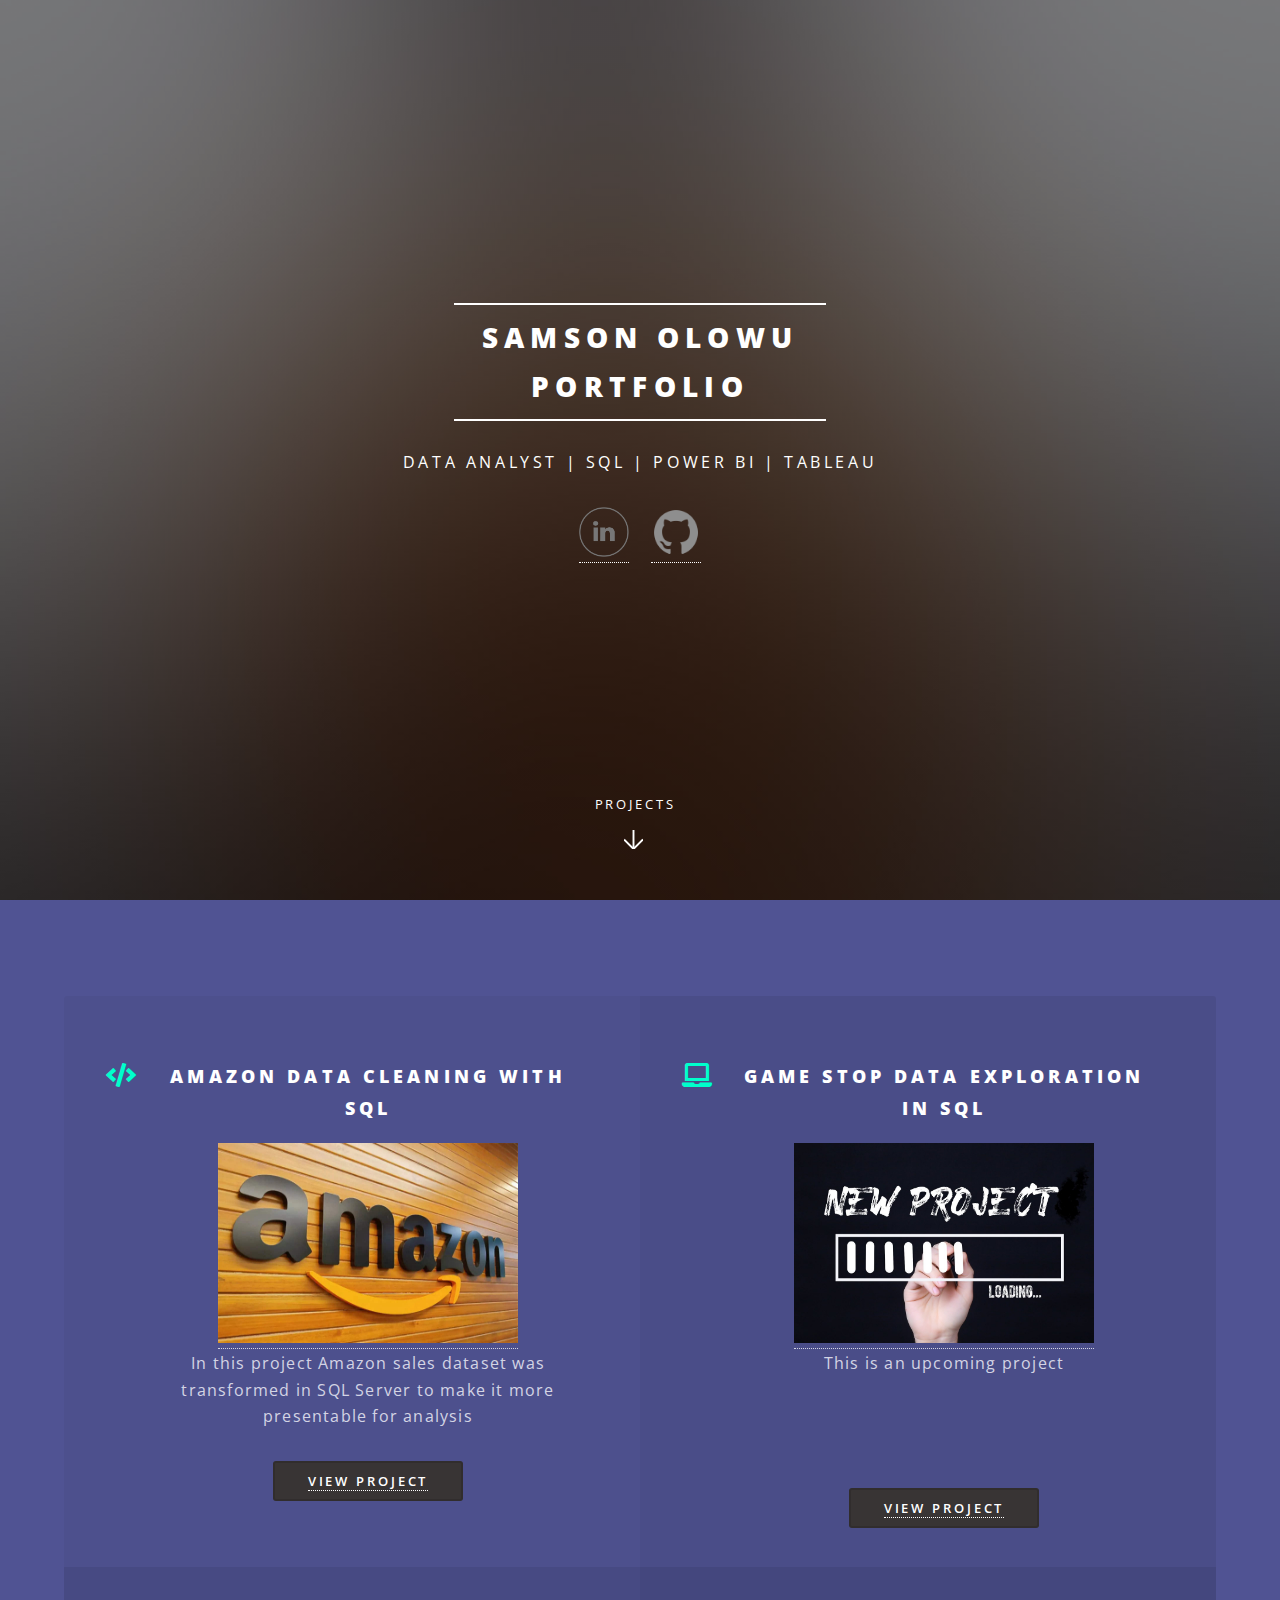
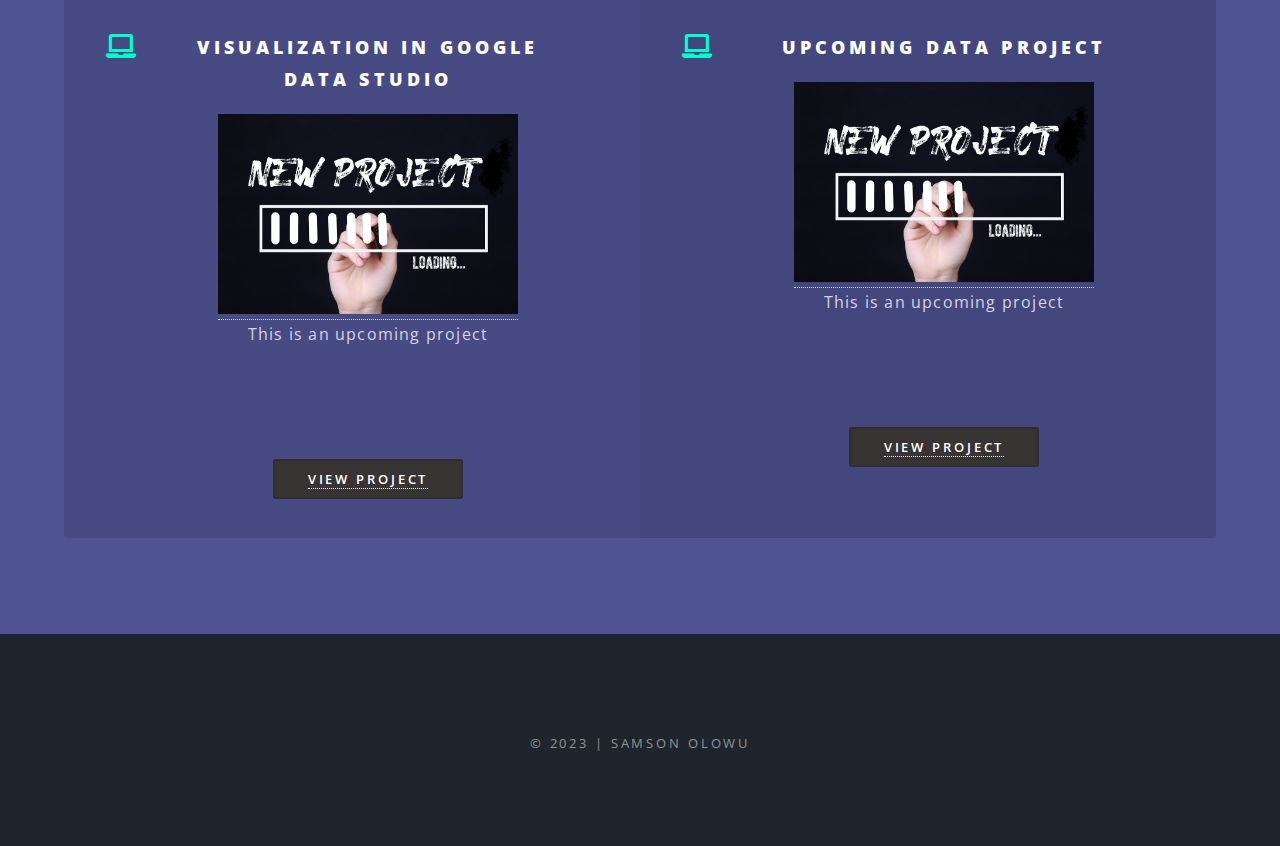
==== index.html @ d4974b5a "update" ====
<!DOCTYPE HTML>
<!--
	Spectral by HTML5 UP
	html5up.net | @ajlkn
	Free for personal and commercial use under the CCA 3.0 license (html5up.net/license)
-->
<html>
	<head>
		<title>My Portfolio</title>
		<meta charset="utf-8" />
		<meta name="viewport" content="width=device-width, initial-scale=1, user-scalable=no" />
		<link rel="stylesheet" href="assets/css/main.css" />
		<noscript><link rel="stylesheet" href="assets/css/noscript.css" /></noscript>
	</head>
	<body class="landing is-preload">

		<!-- Page Wrapper -->
			<div id="page-wrapper">

				<!-- Header -->
					<header id="header" class="alt">
						<h1><a href="index.html">My Portfolio</a></h1>
						<nav id="nav">
							<ul>
								<li class="special">
								
									
								</li>
							</ul>
						</nav>
					</header>

				<!-- Banner -->
					<section id="banner">
						<div class="inner">
							<h2>Samson olowu  <br> portfolio</h2>
							<p>Data analyst | SQL | Power bi | tableau </p>
						</div>
						<ul class="icons">
							<li>
							  <a href="https://www.linkedin.com/in/samsonolowu/" target="_blank">
								<img src="images\lll.jpg" alt="Image 1" width="50" height="50" />
							  </a>
							</li>
							<li>
							  <a href="https://samsonolowu.github.io/" target="_blank">
								<img src="images\gggg.png" alt="github" width="50" height="50" />
							  </a>
							</li>
						  </ul>
						  
						<a href="#one" class="more scrolly">projects</a>
					</section>

				

				<!-- Three -->
					<section id="one" class="wrapper style3 special">
						<div class="inner">
							
							<ul class="features">
								<li class="icon solid fa-code"><center>
									<h3>Amazon data cleaning with sql</h3>
									<a href="https://github.com/SamsonOlowu/Amazon2022_SQL/blob/main/AmazonSQL.sql" target="_blank">
										<img src="images\aws.jpg" alt="Amazon Image" width="300" height="200"/>
									  </a>
									  
									<p>In this project Amazon sales dataset was transformed in SQL Server to make it more presentable for analysis</p>
									<div class="button" >
										<a href="https://github.com/SamsonOlowu/Amazon2022_SQL/blob/main/AmazonSQL.sql" target="_blank">View Project</a>
									  </div></center>
								</li> 
								<li class="icon solid fa-laptop"><center>
									<h3>Game Stop data exploration in sql <br></h3>
									<a href="https://samsonolowu.github.io/" target="_blank">
										<img src="images\new-project.jpg" alt="Amazon Image" width="300" height="200"/>
									  </a>
									  
									<p>This is an upcoming project<br>&nbsp;<br>&nbsp;<br>&nbsp;</p>
									<div class="button" >
										<a href="https://samsonolowu.github.io/" target="_blank">View Project</a>
									  </div></center>
								</li> 	
								<li class="icon solid fa-laptop"><center>
									<h3>visualization in google data studio <br></h3>
									<a href="https://samsonolowu.github.io/" target="_blank">
										<img src="images\new-project.jpg" alt="Amazon Image" width="300" height="200"/>
									  </a>
									  
									<p>This is an upcoming project<br>&nbsp;<br>&nbsp;<br>&nbsp;</p>
									<div class="button" >
										<a href="https://samsonolowu.github.io/" target="_blank">View Project</a>
									  </div></center>
								</li> 	
								<li class="icon solid fa-laptop"><center>
									<h3>Upcoming data Project <br></h3>
									<a href="https://samsonolowu.github.io/" target="_blank">
										<img src="images\new-project.jpg" alt="Amazon Image" width="300" height="200"/>
									  </a>
									  
									<p>This is an upcoming project<br>&nbsp;<br>&nbsp;<br>&nbsp;</p>
									<div class="button" >
										<a href="https://samsonolowu.github.io/" target="_blank">View Project</a>
									  </div></center>
								</li> 	
								
							</ul>
						</div>
					</section>



				<!-- Footer -->
					<footer id="footer">
						
						<ul class="copyright">
							<li>&copy; 2023 | Samson Olowu</li>
						</ul>
					</footer>

			</div>

		<!-- Scripts -->
			<script src="assets/js/jquery.min.js"></script>
			<script src="assets/js/jquery.scrollex.min.js"></script>
			<script src="assets/js/jquery.scrolly.min.js"></script>
			<script src="assets/js/browser.min.js"></script>
			<script src="assets/js/breakpoints.min.js"></script>
			<script src="assets/js/util.js"></script>
			<script src="assets/js/main.js"></script>

	</body>
</html>
---- assets/css/main.css ----
@import url(fontawesome-all.min.css);
@import url("https://fonts.googleapis.com/css?family=Open+Sans:400,400italic,600,600italic,800,800italic");

/*
	Spectral by HTML5 UP
	html5up.net | @ajlkn
	Free for personal and commercial use under the CCA 3.0 license (html5up.net/license)
*/

html, body, div, span, applet, object,
iframe, h1, h2, h3, h4, h5, h6, p, blockquote,
pre, a, abbr, acronym, address, big, cite,
code, del, dfn, em, img, ins, kbd, q, s, samp,
small, strike, strong, sub, sup, tt, var, b,
u, i, center, dl, dt, dd, ol, ul, li, fieldset,
form, label, legend, table, caption, tbody,
tfoot, thead, tr, th, td, article, aside,
canvas, details, embed, figure, figcaption,
footer, header, hgroup, menu, nav, output, ruby,
section, summary, time, mark, audio, video {
	margin: 0;
	padding: 0;
	border: 0;
	font-size: 100%;
	font: inherit;
	vertical-align: baseline;}

article, aside, details, figcaption, figure,
footer, header, hgroup, menu, nav, section {
	display: block;}

body {
	line-height: 1;
}

ol, ul {
	list-style: none;
}

blockquote, q {
	quotes: none;
}

	blockquote:before, blockquote:after, q:before, q:after {
		content: '';
		content: none;
	}

table {
	border-collapse: collapse;
	border-spacing: 0;
}

body {
	-webkit-text-size-adjust: none;
}

mark {
	background-color: transparent;
	color: inherit;
}

input::-moz-focus-inner {
	border: 0;
	padding: 0;
}

input, select, textarea {
	-moz-appearance: none;
	-webkit-appearance: none;
	-ms-appearance: none;
	appearance: none;
}
.black-button {
	display: inline-block;
	font: inherit;
	padding: 10px 20px;
	background-color: rgb(56, 52, 52);
	color: white;
	;
  }
  
  .black-button:hover {
	background-color: white;
	color: black;
	font: inherit;
	;
  }
  a img {
	transition: transform 0.3s;
  }
  
  a:hover img {
	transform: scale(1.1);
  }
  
  
/* Basic */

	@-ms-viewport {
		width: device-width;
	}

	html {
		box-sizing: border-box;
	}

	*, *:before, *:after {
		box-sizing: inherit;
	}

	body {
		background: #2e3842;
	}

		body.is-preload *, body.is-preload *:before, body.is-preload *:after {
			-moz-animation: none !important;
			-webkit-animation: none !important;
			-ms-animation: none !important;
			animation: none !important;
			-moz-transition: none !important;
			-webkit-transition: none !important;
			-ms-transition: none !important;
			transition: none !important;
		}

	body, input, select, textarea {
		color: #fff;
		font-family: "Open Sans", Helvetica, sans-serif;
		font-size: 15pt;
		font-weight: 400;
		letter-spacing: 0.075em;
		line-height: 1.65em;
	}

		@media screen and (max-width: 1680px) {

			body, input, select, textarea {
				font-size: 13pt;
			}

		}

		@media screen and (max-width: 1280px) {

			body, input, select, textarea {
				font-size: 12pt;
			}

		}

		@media screen and (max-width: 736px) {

			body, input, select, textarea {
				font-size: 11pt;
				letter-spacing: 0.0375em;
			}

		}

	a {
		-moz-transition: color 0.2s ease, border-bottom-color 0.2s ease;
		-webkit-transition: color 0.2s ease, border-bottom-color 0.2s ease;
		-ms-transition: color 0.2s ease, border-bottom-color 0.2s ease;
		transition: color 0.2s ease, border-bottom-color 0.2s ease;
		border-bottom: dotted 1px;
		color: inherit;
		text-decoration: none;
	}

		a:hover {
			border-bottom-color: transparent;
		}

	strong, b {
		color: #fff;
		font-weight: 600;
	}

	em, i {
		font-style: italic;
	}

	p {
		margin: 0 0 2em 0;
	}

	h1, h2, h3, h4, h5, h6 {
		color: #fff;
		font-weight: 800;
		letter-spacing: 0.225em;
		line-height: 1em;
		margin: 0 0 1em 0;
		text-transform: uppercase;
	}

		h1 a, h2 a, h3 a, h4 a, h5 a, h6 a {
			color: inherit;
			text-decoration: none;
		}

	h2 {
		font-size: 1.35em;
		line-height: 1.75em;
	}

		@media screen and (max-width: 736px) {

			h2 {
				font-size: 1.1em;
				line-height: 1.65em;
			}

		}

	h3 {
		font-size: 1.15em;
		line-height: 1.75em;
	}

		@media screen and (max-width: 736px) {

			h3 {
				font-size: 1em;
				line-height: 1.65em;
			}

		}

	h4 {
		font-size: 1em;
		line-height: 1.5em;
	}

	h5 {
		font-size: 0.8em;
		line-height: 1.5em;
	}

	h6 {
		font-size: 0.7em;
		line-height: 1.5em;
	}

	sub {
		font-size: 0.8em;
		position: relative;
		top: 0.5em;
	}

	sup {
		font-size: 0.8em;
		position: relative;
		top: -0.5em;
	}

	hr {
		border: 0;
		border-bottom: solid 2px #fff;
		margin: 3em 0;
	}

		hr.major {
			margin: 4.5em 0;
		}

	blockquote {
		border-left: solid 4px #fff;
		font-style: italic;
		margin: 0 0 2em 0;
		padding: 0.5em 0 0.5em 2em;
	}

	code {
		background: rgba(144, 144, 144, 0.25);
		border-radius: 3px;
		font-family: "Courier New", monospace;
		font-size: 0.9em;
		letter-spacing: 0;
		margin: 0 0.25em;
		padding: 0.25em 0.65em;
	}

	pre {
		-webkit-overflow-scrolling: touch;
		font-family: "Courier New", monospace;
		font-size: 0.9em;
		margin: 0 0 2em 0;
	}

		pre code {
			display: block;
			line-height: 1.75em;
			padding: 1em 1.5em;
			overflow-x: auto;
		}

	.align-left {
		text-align: left;
	}

	.align-center {
		text-align: center;
	}

	.align-right {
		text-align: right;
	}

/* Row */

	.row {
		display: flex;
		flex-wrap: wrap;
		box-sizing: border-box;
		align-items: stretch;
	}

		.row > * {
			box-sizing: border-box;
		}

		.row.gtr-uniform > * > :last-child {
			margin-bottom: 0;
		}

		.row.aln-left {
			justify-content: flex-start;
		}

		.row.aln-center {
			justify-content: center;
		}

		.row.aln-right {
			justify-content: flex-end;
		}

		.row.aln-top {
			align-items: flex-start;
		}

		.row.aln-middle {
			align-items: center;
		}

		.row.aln-bottom {
			align-items: flex-end;
		}

		.row > .imp {
			order: -1;
		}

		.row > .col-1 {
			width: 8.33333%;
		}

		.row > .off-1 {
			margin-left: 8.33333%;
		}

		.row > .col-2 {
			width: 16.66667%;
		}

		.row > .off-2 {
			margin-left: 16.66667%;
		}

		.row > .col-3 {
			width: 25%;
		}

		.row > .off-3 {
			margin-left: 25%;
		}

		.row > .col-4 {
			width: 33.33333%;
		}

		.row > .off-4 {
			margin-left: 33.33333%;
		}

		.row > .col-5 {
			width: 41.66667%;
		}

		.row > .off-5 {
			margin-left: 41.66667%;
		}

		.row > .col-6 {
			width: 50%;
		}

		.row > .off-6 {
			margin-left: 50%;
		}

		.row > .col-7 {
			width: 58.33333%;
		}

		.row > .off-7 {
			margin-left: 58.33333%;
		}

		.row > .col-8 {
			width: 66.66667%;
		}

		.row > .off-8 {
			margin-left: 66.66667%;
		}

		.row > .col-9 {
			width: 75%;
		}

		.row > .off-9 {
			margin-left: 75%;
		}

		.row > .col-10 {
			width: 83.33333%;
		}

		.row > .off-10 {
			margin-left: 83.33333%;
		}

		.row > .col-11 {
			width: 91.66667%;
		}

		.row > .off-11 {
			margin-left: 91.66667%;
		}

		.row > .col-12 {
			width: 100%;
		}

		.row > .off-12 {
			margin-left: 100%;
		}

		.row.gtr-0 {
			margin-top: 0;
			margin-left: 0em;
		}

			.row.gtr-0 > * {
				padding: 0 0 0 0em;
			}

			.row.gtr-0.gtr-uniform {
				margin-top: 0em;
			}

				.row.gtr-0.gtr-uniform > * {
					padding-top: 0em;
				}

		.row.gtr-25 {
			margin-top: 0;
			margin-left: -0.375em;
		}

			.row.gtr-25 > * {
				padding: 0 0 0 0.375em;
			}

			.row.gtr-25.gtr-uniform {
				margin-top: -0.375em;
			}

				.row.gtr-25.gtr-uniform > * {
					padding-top: 0.375em;
				}

		.row.gtr-50 {
			margin-top: 0;
			margin-left: -0.75em;
		}

			.row.gtr-50 > * {
				padding: 0 0 0 0.75em;
			}

			.row.gtr-50.gtr-uniform {
				margin-top: -0.75em;
			}

				.row.gtr-50.gtr-uniform > * {
					padding-top: 0.75em;
				}

		.row {
			margin-top: 0;
			margin-left: -1.5em;
		}

			.row > * {
				padding: 0 0 0 1.5em;
			}

			.row.gtr-uniform {
				margin-top: -1.5em;
			}

				.row.gtr-uniform > * {
					padding-top: 1.5em;
				}

		.row.gtr-150 {
			margin-top: 0;
			margin-left: -2.25em;
		}

			.row.gtr-150 > * {
				padding: 0 0 0 2.25em;
			}

			.row.gtr-150.gtr-uniform {
				margin-top: -2.25em;
			}

				.row.gtr-150.gtr-uniform > * {
					padding-top: 2.25em;
				}

		.row.gtr-200 {
			margin-top: 0;
			margin-left: -3em;
		}

			.row.gtr-200 > * {
				padding: 0 0 0 3em;
			}

			.row.gtr-200.gtr-uniform {
				margin-top: -3em;
			}

				.row.gtr-200.gtr-uniform > * {
					padding-top: 3em;
				}

		@media screen and (max-width: 1680px) {

			.row {
				display: flex;
				flex-wrap: wrap;
				box-sizing: border-box;
				align-items: stretch;
			}

				.row > * {
					box-sizing: border-box;
				}

				.row.gtr-uniform > * > :last-child {
					margin-bottom: 0;
				}

				.row.aln-left {
					justify-content: flex-start;
				}

				.row.aln-center {
					justify-content: center;
				}

				.row.aln-right {
					justify-content: flex-end;
				}

				.row.aln-top {
					align-items: flex-start;
				}

				.row.aln-middle {
					align-items: center;
				}

				.row.aln-bottom {
					align-items: flex-end;
				}

				.row > .imp-xlarge {
					order: -1;
				}

				.row > .col-1-xlarge {
					width: 8.33333%;
				}

				.row > .off-1-xlarge {
					margin-left: 8.33333%;
				}

				.row > .col-2-xlarge {
					width: 16.66667%;
				}

				.row > .off-2-xlarge {
					margin-left: 16.66667%;
				}

				.row > .col-3-xlarge {
					width: 25%;
				}

				.row > .off-3-xlarge {
					margin-left: 25%;
				}

				.row > .col-4-xlarge {
					width: 33.33333%;
				}

				.row > .off-4-xlarge {
					margin-left: 33.33333%;
				}

				.row > .col-5-xlarge {
					width: 41.66667%;
				}

				.row > .off-5-xlarge {
					margin-left: 41.66667%;
				}

				.row > .col-6-xlarge {
					width: 50%;
				}

				.row > .off-6-xlarge {
					margin-left: 50%;
				}

				.row > .col-7-xlarge {
					width: 58.33333%;
				}

				.row > .off-7-xlarge {
					margin-left: 58.33333%;
				}

				.row > .col-8-xlarge {
					width: 66.66667%;
				}

				.row > .off-8-xlarge {
					margin-left: 66.66667%;
				}

				.row > .col-9-xlarge {
					width: 75%;
				}

				.row > .off-9-xlarge {
					margin-left: 75%;
				}

				.row > .col-10-xlarge {
					width: 83.33333%;
				}

				.row > .off-10-xlarge {
					margin-left: 83.33333%;
				}

				.row > .col-11-xlarge {
					width: 91.66667%;
				}

				.row > .off-11-xlarge {
					margin-left: 91.66667%;
				}

				.row > .col-12-xlarge {
					width: 100%;
				}

				.row > .off-12-xlarge {
					margin-left: 100%;
				}

				.row.gtr-0 {
					margin-top: 0;
					margin-left: 0em;
				}

					.row.gtr-0 > * {
						padding: 0 0 0 0em;
					}

					.row.gtr-0.gtr-uniform {
						margin-top: 0em;
					}

						.row.gtr-0.gtr-uniform > * {
							padding-top: 0em;
						}

				.row.gtr-25 {
					margin-top: 0;
					margin-left: -0.375em;
				}

					.row.gtr-25 > * {
						padding: 0 0 0 0.375em;
					}

					.row.gtr-25.gtr-uniform {
						margin-top: -0.375em;
					}

						.row.gtr-25.gtr-uniform > * {
							padding-top: 0.375em;
						}

				.row.gtr-50 {
					margin-top: 0;
					margin-left: -0.75em;
				}

					.row.gtr-50 > * {
						padding: 0 0 0 0.75em;
					}

					.row.gtr-50.gtr-uniform {
						margin-top: -0.75em;
					}

						.row.gtr-50.gtr-uniform > * {
							padding-top: 0.75em;
						}

				.row {
					margin-top: 0;
					margin-left: -1.5em;
				}

					.row > * {
						padding: 0 0 0 1.5em;
					}

					.row.gtr-uniform {
						margin-top: -1.5em;
					}

						.row.gtr-uniform > * {
							padding-top: 1.5em;
						}

				.row.gtr-150 {
					margin-top: 0;
					margin-left: -2.25em;
				}

					.row.gtr-150 > * {
						padding: 0 0 0 2.25em;
					}

					.row.gtr-150.gtr-uniform {
						margin-top: -2.25em;
					}

						.row.gtr-150.gtr-uniform > * {
							padding-top: 2.25em;
						}

				.row.gtr-200 {
					margin-top: 0;
					margin-left: -3em;
				}

					.row.gtr-200 > * {
						padding: 0 0 0 3em;
					}

					.row.gtr-200.gtr-uniform {
						margin-top: -3em;
					}

						.row.gtr-200.gtr-uniform > * {
							padding-top: 3em;
						}

		}

		@media screen and (max-width: 1280px) {

			.row {
				display: flex;
				flex-wrap: wrap;
				box-sizing: border-box;
				align-items: stretch;
			}

				.row > * {
					box-sizing: border-box;
				}

				.row.gtr-uniform > * > :last-child {
					margin-bottom: 0;
				}

				.row.aln-left {
					justify-content: flex-start;
				}

				.row.aln-center {
					justify-content: center;
				}

				.row.aln-right {
					justify-content: flex-end;
				}

				.row.aln-top {
					align-items: flex-start;
				}

				.row.aln-middle {
					align-items: center;
				}

				.row.aln-bottom {
					align-items: flex-end;
				}

				.row > .imp-large {
					order: -1;
				}

				.row > .col-1-large {
					width: 8.33333%;
				}

				.row > .off-1-large {
					margin-left: 8.33333%;
				}

				.row > .col-2-large {
					width: 16.66667%;
				}

				.row > .off-2-large {
					margin-left: 16.66667%;
				}

				.row > .col-3-large {
					width: 25%;
				}

				.row > .off-3-large {
					margin-left: 25%;
				}

				.row > .col-4-large {
					width: 33.33333%;
				}

				.row > .off-4-large {
					margin-left: 33.33333%;
				}

				.row > .col-5-large {
					width: 41.66667%;
				}

				.row > .off-5-large {
					margin-left: 41.66667%;
				}

				.row > .col-6-large {
					width: 50%;
				}

				.row > .off-6-large {
					margin-left: 50%;
				}

				.row > .col-7-large {
					width: 58.33333%;
				}

				.row > .off-7-large {
					margin-left: 58.33333%;
				}

				.row > .col-8-large {
					width: 66.66667%;
				}

				.row > .off-8-large {
					margin-left: 66.66667%;
				}

				.row > .col-9-large {
					width: 75%;
				}

				.row > .off-9-large {
					margin-left: 75%;
				}

				.row > .col-10-large {
					width: 83.33333%;
				}

				.row > .off-10-large {
					margin-left: 83.33333%;
				}

				.row > .col-11-large {
					width: 91.66667%;
				}

				.row > .off-11-large {
					margin-left: 91.66667%;
				}

				.row > .col-12-large {
					width: 100%;
				}

				.row > .off-12-large {
					margin-left: 100%;
				}

				.row.gtr-0 {
					margin-top: 0;
					margin-left: 0em;
				}

					.row.gtr-0 > * {
						padding: 0 0 0 0em;
					}

					.row.gtr-0.gtr-uniform {
						margin-top: 0em;
					}

						.row.gtr-0.gtr-uniform > * {
							padding-top: 0em;
						}

				.row.gtr-25 {
					margin-top: 0;
					margin-left: -0.375em;
				}

					.row.gtr-25 > * {
						padding: 0 0 0 0.375em;
					}

					.row.gtr-25.gtr-uniform {
						margin-top: -0.375em;
					}

						.row.gtr-25.gtr-uniform > * {
							padding-top: 0.375em;
						}

				.row.gtr-50 {
					margin-top: 0;
					margin-left: -0.75em;
				}

					.row.gtr-50 > * {
						padding: 0 0 0 0.75em;
					}

					.row.gtr-50.gtr-uniform {
						margin-top: -0.75em;
					}

						.row.gtr-50.gtr-uniform > * {
							padding-top: 0.75em;
						}

				.row {
					margin-top: 0;
					margin-left: -1.5em;
				}

					.row > * {
						padding: 0 0 0 1.5em;
					}

					.row.gtr-uniform {
						margin-top: -1.5em;
					}

						.row.gtr-uniform > * {
							padding-top: 1.5em;
						}

				.row.gtr-150 {
					margin-top: 0;
					margin-left: -2.25em;
				}

					.row.gtr-150 > * {
						padding: 0 0 0 2.25em;
					}

					.row.gtr-150.gtr-uniform {
						margin-top: -2.25em;
					}

						.row.gtr-150.gtr-uniform > * {
							padding-top: 2.25em;
						}

				.row.gtr-200 {
					margin-top: 0;
					margin-left: -3em;
				}

					.row.gtr-200 > * {
						padding: 0 0 0 3em;
					}

					.row.gtr-200.gtr-uniform {
						margin-top: -3em;
					}

						.row.gtr-200.gtr-uniform > * {
							padding-top: 3em;
						}

		}

		@media screen and (max-width: 980px) {

			.row {
				display: flex;
				flex-wrap: wrap;
				box-sizing: border-box;
				align-items: stretch;
			}

				.row > * {
					box-sizing: border-box;
				}

				.row.gtr-uniform > * > :last-child {
					margin-bottom: 0;
				}

				.row.aln-left {
					justify-content: flex-start;
				}

				.row.aln-center {
					justify-content: center;
				}

				.row.aln-right {
					justify-content: flex-end;
				}

				.row.aln-top {
					align-items: flex-start;
				}

				.row.aln-middle {
					align-items: center;
				}

				.row.aln-bottom {
					align-items: flex-end;
				}

				.row > .imp-medium {
					order: -1;
				}

				.row > .col-1-medium {
					width: 8.33333%;
				}

				.row > .off-1-medium {
					margin-left: 8.33333%;
				}

				.row > .col-2-medium {
					width: 16.66667%;
				}

				.row > .off-2-medium {
					margin-left: 16.66667%;
				}

				.row > .col-3-medium {
					width: 25%;
				}

				.row > .off-3-medium {
					margin-left: 25%;
				}

				.row > .col-4-medium {
					width: 33.33333%;
				}

				.row > .off-4-medium {
					margin-left: 33.33333%;
				}

				.row > .col-5-medium {
					width: 41.66667%;
				}

				.row > .off-5-medium {
					margin-left: 41.66667%;
				}

				.row > .col-6-medium {
					width: 50%;
				}

				.row > .off-6-medium {
					margin-left: 50%;
				}

				.row > .col-7-medium {
					width: 58.33333%;
				}

				.row > .off-7-medium {
					margin-left: 58.33333%;
				}

				.row > .col-8-medium {
					width: 66.66667%;
				}

				.row > .off-8-medium {
					margin-left: 66.66667%;
				}

				.row > .col-9-medium {
					width: 75%;
				}

				.row > .off-9-medium {
					margin-left: 75%;
				}

				.row > .col-10-medium {
					width: 83.33333%;
				}

				.row > .off-10-medium {
					margin-left: 83.33333%;
				}

				.row > .col-11-medium {
					width: 91.66667%;
				}

				.row > .off-11-medium {
					margin-left: 91.66667%;
				}

				.row > .col-12-medium {
					width: 100%;
				}

				.row > .off-12-medium {
					margin-left: 100%;
				}

				.row.gtr-0 {
					margin-top: 0;
					margin-left: 0em;
				}

					.row.gtr-0 > * {
						padding: 0 0 0 0em;
					}

					.row.gtr-0.gtr-uniform {
						margin-top: 0em;
					}

						.row.gtr-0.gtr-uniform > * {
							padding-top: 0em;
						}

				.row.gtr-25 {
					margin-top: 0;
					margin-left: -0.375em;
				}

					.row.gtr-25 > * {
						padding: 0 0 0 0.375em;
					}

					.row.gtr-25.gtr-uniform {
						margin-top: -0.375em;
					}

						.row.gtr-25.gtr-uniform > * {
							padding-top: 0.375em;
						}

				.row.gtr-50 {
					margin-top: 0;
					margin-left: -0.75em;
				}

					.row.gtr-50 > * {
						padding: 0 0 0 0.75em;
					}

					.row.gtr-50.gtr-uniform {
						margin-top: -0.75em;
					}

						.row.gtr-50.gtr-uniform > * {
							padding-top: 0.75em;
						}

				.row {
					margin-top: 0;
					margin-left: -1.5em;
				}

					.row > * {
						padding: 0 0 0 1.5em;
					}

					.row.gtr-uniform {
						margin-top: -1.5em;
					}

						.row.gtr-uniform > * {
							padding-top: 1.5em;
						}

				.row.gtr-150 {
					margin-top: 0;
					margin-left: -2.25em;
				}

					.row.gtr-150 > * {
						padding: 0 0 0 2.25em;
					}

					.row.gtr-150.gtr-uniform {
						margin-top: -2.25em;
					}

						.row.gtr-150.gtr-uniform > * {
							padding-top: 2.25em;
						}

				.row.gtr-200 {
					margin-top: 0;
					margin-left: -3em;
				}

					.row.gtr-200 > * {
						padding: 0 0 0 3em;
					}

					.row.gtr-200.gtr-uniform {
						margin-top: -3em;
					}

						.row.gtr-200.gtr-uniform > * {
							padding-top: 3em;
						}

		}

		@media screen and (max-width: 736px) {

			.row {
				display: flex;
				flex-wrap: wrap;
				box-sizing: border-box;
				align-items: stretch;
			}

				.row > * {
					box-sizing: border-box;
				}

				.row.gtr-uniform > * > :last-child {
					margin-bottom: 0;
				}

				.row.aln-left {
					justify-content: flex-start;
				}

				.row.aln-center {
					justify-content: center;
				}

				.row.aln-right {
					justify-content: flex-end;
				}

				.row.aln-top {
					align-items: flex-start;
				}

				.row.aln-middle {
					align-items: center;
				}

				.row.aln-bottom {
					align-items: flex-end;
				}

				.row > .imp-small {
					order: -1;
				}

				.row > .col-1-small {
					width: 8.33333%;
				}

				.row > .off-1-small {
					margin-left: 8.33333%;
				}

				.row > .col-2-small {
					width: 16.66667%;
				}

				.row > .off-2-small {
					margin-left: 16.66667%;
				}

				.row > .col-3-small {
					width: 25%;
				}

				.row > .off-3-small {
					margin-left: 25%;
				}

				.row > .col-4-small {
					width: 33.33333%;
				}

				.row > .off-4-small {
					margin-left: 33.33333%;
				}

				.row > .col-5-small {
					width: 41.66667%;
				}

				.row > .off-5-small {
					margin-left: 41.66667%;
				}

				.row > .col-6-small {
					width: 50%;
				}

				.row > .off-6-small {
					margin-left: 50%;
				}

				.row > .col-7-small {
					width: 58.33333%;
				}

				.row > .off-7-small {
					margin-left: 58.33333%;
				}

				.row > .col-8-small {
					width: 66.66667%;
				}

				.row > .off-8-small {
					margin-left: 66.66667%;
				}

				.row > .col-9-small {
					width: 75%;
				}

				.row > .off-9-small {
					margin-left: 75%;
				}

				.row > .col-10-small {
					width: 83.33333%;
				}

				.row > .off-10-small {
					margin-left: 83.33333%;
				}

				.row > .col-11-small {
					width: 91.66667%;
				}

				.row > .off-11-small {
					margin-left: 91.66667%;
				}

				.row > .col-12-small {
					width: 100%;
				}

				.row > .off-12-small {
					margin-left: 100%;
				}

				.row.gtr-0 {
					margin-top: 0;
					margin-left: 0em;
				}

					.row.gtr-0 > * {
						padding: 0 0 0 0em;
					}

					.row.gtr-0.gtr-uniform {
						margin-top: 0em;
					}

						.row.gtr-0.gtr-uniform > * {
							padding-top: 0em;
						}

				.row.gtr-25 {
					margin-top: 0;
					margin-left: -0.375em;
				}

					.row.gtr-25 > * {
						padding: 0 0 0 0.375em;
					}

					.row.gtr-25.gtr-uniform {
						margin-top: -0.375em;
					}

						.row.gtr-25.gtr-uniform > * {
							padding-top: 0.375em;
						}

				.row.gtr-50 {
					margin-top: 0;
					margin-left: -0.75em;
				}

					.row.gtr-50 > * {
						padding: 0 0 0 0.75em;
					}

					.row.gtr-50.gtr-uniform {
						margin-top: -0.75em;
					}

						.row.gtr-50.gtr-uniform > * {
							padding-top: 0.75em;
						}

				.row {
					margin-top: 0;
					margin-left: -1.5em;
				}

					.row > * {
						padding: 0 0 0 1.5em;
					}

					.row.gtr-uniform {
						margin-top: -1.5em;
					}

						.row.gtr-uniform > * {
							padding-top: 1.5em;
						}

				.row.gtr-150 {
					margin-top: 0;
					margin-left: -2.25em;
				}

					.row.gtr-150 > * {
						padding: 0 0 0 2.25em;
					}

					.row.gtr-150.gtr-uniform {
						margin-top: -2.25em;
					}

						.row.gtr-150.gtr-uniform > * {
							padding-top: 2.25em;
						}

				.row.gtr-200 {
					margin-top: 0;
					margin-left: -3em;
				}

					.row.gtr-200 > * {
						padding: 0 0 0 3em;
					}

					.row.gtr-200.gtr-uniform {
						margin-top: -3em;
					}

						.row.gtr-200.gtr-uniform > * {
							padding-top: 3em;
						}

		}

		@media screen and (max-width: 480px) {

			.row {
				display: flex;
				flex-wrap: wrap;
				box-sizing: border-box;
				align-items: stretch;
			}

				.row > * {
					box-sizing: border-box;
				}

				.row.gtr-uniform > * > :last-child {
					margin-bottom: 0;
				}

				.row.aln-left {
					justify-content: flex-start;
				}

				.row.aln-center {
					justify-content: center;
				}

				.row.aln-right {
					justify-content: flex-end;
				}

				.row.aln-top {
					align-items: flex-start;
				}

				.row.aln-middle {
					align-items: center;
				}

				.row.aln-bottom {
					align-items: flex-end;
				}

				.row > .imp-xsmall {
					order: -1;
				}

				.row > .col-1-xsmall {
					width: 8.33333%;
				}

				.row > .off-1-xsmall {
					margin-left: 8.33333%;
				}

				.row > .col-2-xsmall {
					width: 16.66667%;
				}

				.row > .off-2-xsmall {
					margin-left: 16.66667%;
				}

				.row > .col-3-xsmall {
					width: 25%;
				}

				.row > .off-3-xsmall {
					margin-left: 25%;
				}

				.row > .col-4-xsmall {
					width: 33.33333%;
				}

				.row > .off-4-xsmall {
					margin-left: 33.33333%;
				}

				.row > .col-5-xsmall {
					width: 41.66667%;
				}

				.row > .off-5-xsmall {
					margin-left: 41.66667%;
				}

				.row > .col-6-xsmall {
					width: 50%;
				}

				.row > .off-6-xsmall {
					margin-left: 50%;
				}

				.row > .col-7-xsmall {
					width: 58.33333%;
				}

				.row > .off-7-xsmall {
					margin-left: 58.33333%;
				}

				.row > .col-8-xsmall {
					width: 66.66667%;
				}

				.row > .off-8-xsmall {
					margin-left: 66.66667%;
				}

				.row > .col-9-xsmall {
					width: 75%;
				}

				.row > .off-9-xsmall {
					margin-left: 75%;
				}

				.row > .col-10-xsmall {
					width: 83.33333%;
				}

				.row > .off-10-xsmall {
					margin-left: 83.33333%;
				}

				.row > .col-11-xsmall {
					width: 91.66667%;
				}

				.row > .off-11-xsmall {
					margin-left: 91.66667%;
				}

				.row > .col-12-xsmall {
					width: 100%;
				}

				.row > .off-12-xsmall {
					margin-left: 100%;
				}

				.row.gtr-0 {
					margin-top: 0;
					margin-left: 0em;
				}

					.row.gtr-0 > * {
						padding: 0 0 0 0em;
					}

					.row.gtr-0.gtr-uniform {
						margin-top: 0em;
					}

						.row.gtr-0.gtr-uniform > * {
							padding-top: 0em;
						}

				.row.gtr-25 {
					margin-top: 0;
					margin-left: -0.375em;
				}

					.row.gtr-25 > * {
						padding: 0 0 0 0.375em;
					}

					.row.gtr-25.gtr-uniform {
						margin-top: -0.375em;
					}

						.row.gtr-25.gtr-uniform > * {
							padding-top: 0.375em;
						}

				.row.gtr-50 {
					margin-top: 0;
					margin-left: -0.75em;
				}

					.row.gtr-50 > * {
						padding: 0 0 0 0.75em;
					}

					.row.gtr-50.gtr-uniform {
						margin-top: -0.75em;
					}

						.row.gtr-50.gtr-uniform > * {
							padding-top: 0.75em;
						}

				.row {
					margin-top: 0;
					margin-left: -1.5em;
				}

					.row > * {
						padding: 0 0 0 1.5em;
					}

					.row.gtr-uniform {
						margin-top: -1.5em;
					}

						.row.gtr-uniform > * {
							padding-top: 1.5em;
						}

				.row.gtr-150 {
					margin-top: 0;
					margin-left: -2.25em;
				}

					.row.gtr-150 > * {
						padding: 0 0 0 2.25em;
					}

					.row.gtr-150.gtr-uniform {
						margin-top: -2.25em;
					}

						.row.gtr-150.gtr-uniform > * {
							padding-top: 2.25em;
						}

				.row.gtr-200 {
					margin-top: 0;
					margin-left: -3em;
				}

					.row.gtr-200 > * {
						padding: 0 0 0 3em;
					}

					.row.gtr-200.gtr-uniform {
						margin-top: -3em;
					}

						.row.gtr-200.gtr-uniform > * {
							padding-top: 3em;
						}

		}

/* Section/Article */

	section.special, article.special {
		text-align: center;
	}

	header p {
		color: rgba(255, 255, 255, 0.5);
		position: relative;
		top: -0.25em;
	}

	header h3 + p {
		font-size: 1.1em;
	}

	header h4 + p,
	header h5 + p,
	header h6 + p {
		font-size: 0.9em;
	}

	header.major {
		margin: 0 0 3.5em 0;
	}

		header.major h2, header.major h3, header.major h4, header.major h5, header.major h6 {
			border-bottom: solid 2px #fff;
			display: inline-block;
			padding-bottom: 1em;
			position: relative;
		}

			header.major h2:after, header.major h3:after, header.major h4:after, header.major h5:after, header.major h6:after {
				content: '';
				display: block;
				height: 1px;
			}

		header.major p {
			color: #fff;
			top: 0;
		}

		@media screen and (max-width: 736px) {

			header.major {
				margin: 0 0 2em 0;
			}

		}

	@media screen and (max-width: 980px) {

		header br {
			display: none;
		}

	}

/* Form */

	form {
		margin: 0 0 2em 0;
	}

	label {
		color: #fff;
		display: block;
		font-size: 0.9em;
		font-weight: 600;
		margin: 0 0 1em 0;
	}

	input[type="text"],
	input[type="password"],
	input[type="email"],
	select,
	textarea {
		-moz-appearance: none;
		-webkit-appearance: none;
		-ms-appearance: none;
		appearance: none;
		background-color: rgba(144, 144, 144, 0.25);
		border-radius: 3px;
		border: none;
		color: inherit;
		display: block;
		outline: 0;
		padding: 0 1em;
		text-decoration: none;
		width: 100%;
	}

		input[type="text"]:invalid,
		input[type="password"]:invalid,
		input[type="email"]:invalid,
		select:invalid,
		textarea:invalid {
			box-shadow: none;
		}

		input[type="text"]:focus,
		input[type="password"]:focus,
		input[type="email"]:focus,
		select:focus,
		textarea:focus {
			box-shadow: 0 0 0 2px #21b2a6;
		}

	select {
		background-size: 1.25em;
		background-repeat: no-repeat;
		background-position: calc(100% - 1em) center;
		height: 2.75em;
		padding-right: 2.75em;
		text-overflow: ellipsis;
	}

		select:focus::-ms-value {
			background-color: transparent;
		}

		select::-ms-expand {
			display: none;
		}

	input[type="text"],
	input[type="password"],
	input[type="email"],
	select {
		height: 2.75em;
	}

	textarea {
		padding: 0.75em 1em;
	}

	input[type="checkbox"],
	input[type="radio"] {
		-moz-appearance: none;
		-webkit-appearance: none;
		-ms-appearance: none;
		appearance: none;
		display: block;
		float: left;
		margin-right: -2em;
		opacity: 0;
		width: 1em;
		z-index: -1;
	}

		input[type="checkbox"] + label,
		input[type="radio"] + label {
			text-decoration: none;
			color: #fff;
			cursor: pointer;
			display: inline-block;
			font-size: 1em;
			font-weight: 400;
			padding-left: 2.4em;
			padding-right: 0.75em;
			position: relative;
		}

			input[type="checkbox"] + label:before,
			input[type="radio"] + label:before {
				-moz-osx-font-smoothing: grayscale;
				-webkit-font-smoothing: antialiased;
				display: inline-block;
				font-style: normal;
				font-variant: normal;
				text-rendering: auto;
				line-height: 1;
				text-transform: none !important;
				font-family: 'Font Awesome 5 Free';
				font-weight: 900;
			}

			input[type="checkbox"] + label:before,
			input[type="radio"] + label:before {
				background: rgba(144, 144, 144, 0.25);
				border-radius: 3px;
				content: '';
				display: inline-block;
				font-size: 0.8em;
				height: 2.0625em;
				left: 0;
				line-height: 2.0625em;
				position: absolute;
				text-align: center;
				top: 0;
				width: 2.0625em;
			}

		input[type="checkbox"]:checked + label:before,
		input[type="radio"]:checked + label:before {
			background: #2e3842;
			color: #fff;
			content: '\f00c';
		}

		input[type="checkbox"]:focus + label:before,
		input[type="radio"]:focus + label:before {
			box-shadow: 0 0 0 2px #21b2a6;
		}

	input[type="checkbox"] + label:before {
		border-radius: 3px;
	}

	input[type="radio"] + label:before {
		border-radius: 100%;
	}

	::-webkit-input-placeholder {
		color: rgba(255, 255, 255, 0.5) !important;
		opacity: 1.0;
	}

	:-moz-placeholder {
		color: rgba(255, 255, 255, 0.5) !important;
		opacity: 1.0;
	}

	::-moz-placeholder {
		color: rgba(255, 255, 255, 0.5) !important;
		opacity: 1.0;
	}

	:-ms-input-placeholder {
		color: rgba(255, 255, 255, 0.5) !important;
		opacity: 1.0;
	}

/* Box */

	.box {
		border-radius: 3px;
		border: solid 2px #fff;
		margin-bottom: 2em;
		padding: 1.5em;
	}

		.box > :last-child,
		.box > :last-child > :last-child,
		.box > :last-child > :last-child > :last-child {
			margin-bottom: 0;
		}

		.box.alt {
			border: 0;
			border-radius: 0;
			padding: 0;
		}

/* Icon */

	.icon {
		text-decoration: none;
		border-bottom: none;
		position: relative;
	}

		.icon:before {
			-moz-osx-font-smoothing: grayscale;
			-webkit-font-smoothing: antialiased;
			display: inline-block;
			font-style: normal;
			font-variant: normal;
			text-rendering: auto;
			line-height: 1;
			text-transform: none !important;
			font-family: 'Font Awesome 5 Free';
			font-weight: 400;
		}

		.icon > .label {
			display: none;
		}

		.icon:before {
			line-height: inherit;
		}

		.icon.solid:before {
			font-weight: 900;
		}

		.icon.brands:before {
			font-family: 'Font Awesome 5 Brands';
		}

		.icon.major {
			-moz-transform: rotate(-45deg);
			-webkit-transform: rotate(-45deg);
			-ms-transform: rotate(-45deg);
			transform: rotate(-45deg);
			border-radius: 3px;
			border: solid 2px #fff;
			display: inline-block;
			font-size: 1.35em;
			height: calc(3em + 2px);
			line-height: 3em;
			text-align: center;
			width: calc(3em + 2px);
		}

			.icon.major:before {
				-moz-transform: rotate(45deg);
				-webkit-transform: rotate(45deg);
				-ms-transform: rotate(45deg);
				transform: rotate(45deg);
				display: inline-block;
				font-size: 1.5em;
			}

			@media screen and (max-width: 736px) {

				.icon.major {
					font-size: 1em;
				}

			}

		.icon.style1 {
			color: #00ffcc;
		}

		.icon.style2 {
			color: #00f0ff;
		}

		.icon.style3 {
			color: #76ddff;
		}

/* Image */

	.image {
		border-radius: 3px;
		border: 0;
		display: inline-block;
		position: relative;
	}

		.image img {
			border-radius: 3px;
			display: block;
		}

		.image.left {
			float: left;
			margin: 0 2em 2em 0;
			top: 0.25em;
		}

		.image.right {
			float: right;
			margin: 0 0 2em 2em;
			top: 0.25em;
		}

		.image.left, .image.right {
			max-width: 40%;
		}

			.image.left img, .image.right img {
				width: 100%;
			}

		.image.fit {
			display: block;
			margin: 0 0 2em 0;
			width: 100%;
		}

			.image.fit img {
				width: 100%;
			}

/* List */

	ol {
		list-style: decimal;
		margin: 0 0 2em 0;
		padding-left: 1.25em;
	}

		ol li {
			padding-left: 0.25em;
		}

	ul {
		list-style: disc;
		margin: 0 0 2em 0;
		padding-left: 1em;
	}

		ul li {
			padding-left: 0.5em;
		}

		ul.alt {
			list-style: none;
			padding-left: 0;
		}

			ul.alt li {
				border-top: solid 1px #fff;
				padding: 0.5em 0;
			}

				ul.alt li:first-child {
					border-top: 0;
					padding-top: 0;
				}

	dl {
		margin: 0 0 2em 0;
	}

/* Actions */

	ul.actions {
		display: -moz-flex;
		display: -webkit-flex;
		display: -ms-flex;
		display: flex;
		cursor: default;
		list-style: none;
		margin-left: -1em;
		padding-left: 0;
	}

		ul.actions li {
			padding: 0 0 0 1em;
			vertical-align: middle;
		}

		ul.actions.special {
			-moz-justify-content: center;
			-webkit-justify-content: center;
			-ms-justify-content: center;
			justify-content: center;
			width: 100%;
			margin-left: 0;
		}

			ul.actions.special li:first-child {
				padding-left: 0;
			}

		ul.actions.stacked {
			-moz-flex-direction: column;
			-webkit-flex-direction: column;
			-ms-flex-direction: column;
			flex-direction: column;
			margin-left: 0;
		}

			ul.actions.stacked li {
				padding: 1em 0 0 0;
			}

				ul.actions.stacked li:first-child {
					padding-top: 0;
				}

		ul.actions.fit {
			width: calc(100% + 1em);
		}

			ul.actions.fit li {
				-moz-flex-grow: 1;
				-webkit-flex-grow: 1;
				-ms-flex-grow: 1;
				flex-grow: 1;
				-moz-flex-shrink: 1;
				-webkit-flex-shrink: 1;
				-ms-flex-shrink: 1;
				flex-shrink: 1;
				width: 100%;
			}

				ul.actions.fit li > * {
					width: 100%;
				}

			ul.actions.fit.stacked {
				width: 100%;
			}

		@media screen and (max-width: 480px) {

			ul.actions:not(.fixed) {
				-moz-flex-direction: column;
				-webkit-flex-direction: column;
				-ms-flex-direction: column;
				flex-direction: column;
				margin-left: 0;
				width: 100% !important;
			}

				ul.actions:not(.fixed) li {
					-moz-flex-grow: 1;
					-webkit-flex-grow: 1;
					-ms-flex-grow: 1;
					flex-grow: 1;
					-moz-flex-shrink: 1;
					-webkit-flex-shrink: 1;
					-ms-flex-shrink: 1;
					flex-shrink: 1;
					padding: 1em 0 0 0;
					text-align: center;
					width: 100%;
				}

					ul.actions:not(.fixed) li > * {
						width: 100%;
					}

					ul.actions:not(.fixed) li:first-child {
						padding-top: 0;
					}

					ul.actions:not(.fixed) li input[type="submit"],
					ul.actions:not(.fixed) li input[type="reset"],
					ul.actions:not(.fixed) li input[type="button"],
					ul.actions:not(.fixed) li button,
					ul.actions:not(.fixed) li .button {
						width: 100%;
					}

						ul.actions:not(.fixed) li input[type="submit"].icon:before,
						ul.actions:not(.fixed) li input[type="reset"].icon:before,
						ul.actions:not(.fixed) li input[type="button"].icon:before,
						ul.actions:not(.fixed) li button.icon:before,
						ul.actions:not(.fixed) li .button.icon:before {
							margin-left: -0.5em;
						}

		}

/* Icons */

	ul.icons {
		cursor: default;
		list-style: none;
		padding-left: 0;
	}

		ul.icons li {
			display: inline-block;
			padding: 0 1em 0 0;
		}

			ul.icons li:last-child {
				padding-right: 0 !important;
			}

		ul.icons.major {
			padding: 1em 0;
		}

			ul.icons.major li {
				padding-right: 3.5em;
			}

				@media screen and (max-width: 736px) {

					ul.icons.major li {
						padding: 0 1em !important;
					}

				}

/* Table */

	.table-wrapper {
		-webkit-overflow-scrolling: touch;
		overflow-x: auto;
	}

	table {
		margin: 0 0 2em 0;
		width: 100%;
	}

		table tbody tr {
			border: solid 1px #fff;
			border-left: 0;
			border-right: 0;
		}

			table tbody tr:nth-child(2n + 1) {
				background-color: rgba(144, 144, 144, 0.25);
			}

		table td {
			padding: 0.75em 0.75em;
		}

		table th {
			color: #fff;
			font-size: 0.9em;
			font-weight: 600;
			padding: 0 0.75em 0.75em 0.75em;
			text-align: left;
		}

		table thead {
			border-bottom: solid 2px #fff;
		}

		table tfoot {
			border-top: solid 2px #fff;
		}

		table.alt {
			border-collapse: separate;
		}

			table.alt tbody tr td {
				border: solid 1px #fff;
				border-left-width: 0;
				border-top-width: 0;
			}

				table.alt tbody tr td:first-child {
					border-left-width: 1px;
				}

			table.alt tbody tr:first-child td {
				border-top-width: 1px;
			}

			table.alt thead {
				border-bottom: 0;
			}

			table.alt tfoot {
				border-top: 0;
			}

/* Button */

	input[type="submit"],
	input[type="reset"],
	input[type="button"],
	button,
	.button {
		-moz-appearance: none;
		-webkit-appearance: none;
		-ms-appearance: none;
		appearance: none;
		-moz-transition: background-color 0.2s ease-in-out, color 0.2s ease-in-out;
		-webkit-transition: background-color 0.2s ease-in-out, color 0.2s ease-in-out;
		-ms-transition: background-color 0.2s ease-in-out, color 0.2s ease-in-out;
		transition: background-color 0.2s ease-in-out, color 0.2s ease-in-out;
		background-color: rgb(56, 52, 52);
		border-radius: 3px;
		border: 0;
		box-shadow: inset 0 0 0 2px #fff;
		color: #fff;
		cursor: pointer;
		display: inline-block;
		font-size: 0.8em;
		font-weight: 600;
		height: 3.125em;
		letter-spacing: 0.225em;
		line-height: 3.125em;
		max-width: 30em;
		padding: 0 2.75em;
		text-align: center;
		text-decoration: none;
		text-transform: uppercase;
		white-space: nowrap;
		overflow: hidden;
		text-overflow: ellipsis;
	}

		input[type="submit"]:hover,
		input[type="reset"]:hover,
		input[type="button"]:hover,
		button:hover,
		.button:hover {
			background-color: rgba(144, 144, 144, 0.25);
			font-weight: bold;
		}

		input[type="submit"]:active,
		input[type="reset"]:active,
		input[type="button"]:active,
		button:active,
		.button:active {
			background-color: rgba(144, 144, 144, 0.5);
		}

		input[type="submit"].icon:before,
		input[type="reset"].icon:before,
		input[type="button"].icon:before,
		button.icon:before,
		.button.icon:before {
			margin-right: 0.5em;
		}

		input[type="submit"].fit,
		input[type="reset"].fit,
		input[type="button"].fit,
		button.fit,
		.button.fit {
			width: 100%;
		}

		input[type="submit"].small,
		input[type="reset"].small,
		input[type="button"].small,
		button.small,
		.button.small {
			font-size: 0.8em;
		}

		input[type="submit"].large,
		input[type="reset"].large,
		input[type="button"].large,
		button.large,
		.button.large {
			font-size: 1.35em;
		}

		input[type="submit"].primary,
		input[type="reset"].primary,
		input[type="button"].primary,
		button.primary,
		.button.primary {
			background-color: #ed4933;
			box-shadow: none !important;
			color: #ffffff !important;
		}

			input[type="submit"].primary:hover,
			input[type="reset"].primary:hover,
			input[type="button"].primary:hover,
			button.primary:hover,
			.button.primary:hover {
				background-color: #ef5e4a !important;
			}

			input[type="submit"].primary:active,
			input[type="reset"].primary:active,
			input[type="button"].primary:active,
			button.primary:active,
			.button.primary:active {
				background-color: #eb341c !important;
			}

		input[type="submit"].disabled, input[type="submit"]:disabled,
		input[type="reset"].disabled,
		input[type="reset"]:disabled,
		input[type="button"].disabled,
		input[type="button"]:disabled,
		button.disabled,
		button:disabled,
		.button.disabled,
		.button:disabled {
			pointer-events: none;
			opacity: 0.25;
		}

		@media screen and (max-width: 736px) {

			input[type="submit"],
			input[type="reset"],
			input[type="button"],
			button,
			.button {
				height: 3.75em;
				line-height: 3.75em;
			}

		}

/* Features */

	.features {
		display: -moz-flex;
		display: -webkit-flex;
		display: -ms-flex;
		display: flex;
		-moz-flex-wrap: wrap;
		-webkit-flex-wrap: wrap;
		-ms-flex-wrap: wrap;
		flex-wrap: wrap;
		-moz-justify-content: center;
		-webkit-justify-content: center;
		-ms-justify-content: center;
		justify-content: center;
		list-style: none;
		padding: 0;
		width: 100%;
	}

		.features li {
			padding: 4em 4em 2em 6em ;
			display: block;
			position: relative;
			text-align: left;
			width: 50%;
		}

			.features li:nth-child(1) {
				background-color: rgba(0, 0, 0, 0.035);
			}

			.features li:nth-child(2) {
				background-color: rgba(0, 0, 0, 0.07);
			}

			.features li:nth-child(3) {
				background-color: rgba(0, 0, 0, 0.105);
			}

			.features li:nth-child(4) {
				background-color: rgba(0, 0, 0, 0.14);
			}

			.features li:nth-child(5) {
				background-color: rgba(0, 0, 0, 0.175);
			}

			.features li:nth-child(6) {
				background-color: rgba(0, 0, 0, 0.21);
			}

			.features li:nth-child(7) {
				background-color: rgba(0, 0, 0, 0.245);
			}

			.features li:nth-child(8) {
				background-color: rgba(0, 0, 0, 0.28);
			}

			.features li:nth-child(9) {
				background-color: rgba(0, 0, 0, 0.315);
			}

			.features li:nth-child(10) {
				background-color: rgba(0, 0, 0, 0.35);
			}

			.features li:before {
				display: block;
				color: #00ffcc;
				position: absolute;
				left: 1.75em;
				top: 2.75em;
				font-size: 1.5em;
			}

			.features li:nth-child(1) {
				border-top-left-radius: 3px;
			}

			.features li:nth-child(2) {
				border-top-right-radius: 3px;
			}

			.features li:nth-last-child(1) {
				border-bottom-right-radius: 3px;
			}

			.features li:nth-last-child(2) {
				border-bottom-left-radius: 3px;
			}

			@media screen and (max-width: 980px) {

				.features li {
					padding: 3em 2em 1em 2em ;
					text-align: center;
				}

					.features li:before {
						left: 0;
						margin: 0 0 1em 0;
						position: relative;
						top: 0;
					}

			}

			@media screen and (max-width: 736px) {

				.features li {
					padding: 3em 0 1em 0 ;
					background-color: transparent !important;
					border-top: solid 2px #fff;
					width: 100%;
				}

					.features li:first-child {
						border-top: 0;
					}

			}

/* Spotlight */

	.spotlight {
		-moz-align-items: center;
		-webkit-align-items: center;
		-ms-align-items: center;
		align-items: center;
		display: -moz-flex;
		display: -webkit-flex;
		display: -ms-flex;
		display: flex;
	}

		.spotlight .image {
			-moz-order: 1;
			-webkit-order: 1;
			-ms-order: 1;
			order: 1;
			border-radius: 0;
			width: 40%;
		}

			.spotlight .image img {
				border-radius: 0;
				width: 100%;
			}

		.spotlight .content {
			padding: 2em 4em 0.1em 4em ;
			-moz-order: 2;
			-webkit-order: 2;
			-ms-order: 2;
			order: 2;
			max-width: 48em;
			width: 60%;
		}

		.spotlight:nth-child(2n) {
			-moz-flex-direction: row-reverse;
			-webkit-flex-direction: row-reverse;
			-ms-flex-direction: row-reverse;
			flex-direction: row-reverse;
		}

		.spotlight:nth-child(1) {
			background-color: rgba(0, 0, 0, 0.075);
		}

		.spotlight:nth-child(2) {
			background-color: rgba(0, 0, 0, 0.15);
		}

		.spotlight:nth-child(3) {
			background-color: rgba(0, 0, 0, 0.225);
		}

		.spotlight:nth-child(4) {
			background-color: rgba(0, 0, 0, 0.3);
		}

		.spotlight:nth-child(5) {
			background-color: rgba(0, 0, 0, 0.375);
		}

		.spotlight:nth-child(6) {
			background-color: rgba(0, 0, 0, 0.45);
		}

		.spotlight:nth-child(7) {
			background-color: rgba(0, 0, 0, 0.525);
		}

		.spotlight:nth-child(8) {
			background-color: rgba(0, 0, 0, 0.6);
		}

		.spotlight:nth-child(9) {
			background-color: rgba(0, 0, 0, 0.675);
		}

		.spotlight:nth-child(10) {
			background-color: rgba(0, 0, 0, 0.75);
		}

		@media screen and (max-width: 1280px) {

			.spotlight .image {
				width: 45%;
			}

			.spotlight .content {
				width: 55%;
			}

		}

		@media screen and (max-width: 980px) {

			.spotlight {
				display: block;
			}

				.spotlight br {
					display: none;
				}

				.spotlight .image {
					width: 100%;
				}

				.spotlight .content {
					padding: 4em 3em 2em 3em ;
					max-width: none;
					text-align: center;
					width: 100%;
				}

		}

		@media screen and (max-width: 736px) {

			.spotlight .content {
				padding: 3em 2em 1em 2em ;
			}

		}

/* Wrapper */

	.wrapper {
		padding: 6em 0 4em 0 ;
	}

		.wrapper > .inner {
			width: 60em;
			margin: 0 auto;
		}

			@media screen and (max-width: 1280px) {

				.wrapper > .inner {
					width: 90%;
				}

			}

			@media screen and (max-width: 980px) {

				.wrapper > .inner {
					width: 100%;
				}

			}

		.wrapper.alt {
			padding: 0;
		}

		.wrapper.style1 {
			background-color: #21b2a6;
			color: #c8ece9;
		}

			.wrapper.style1 strong, .wrapper.style1 b {
				color: #ffffff;
			}

			.wrapper.style1 h2, .wrapper.style1 h3, .wrapper.style1 h4, .wrapper.style1 h5, .wrapper.style1 h6 {
				color: #ffffff;
			}

			.wrapper.style1 hr {
				border-color: rgba(0, 0, 0, 0.125);
			}

			.wrapper.style1 blockquote {
				border-color: rgba(0, 0, 0, 0.125);
			}

			.wrapper.style1 code {
				background: rgba(255, 255, 255, 0.075);
			}

			.wrapper.style1 header p {
				color: #a6e0db;
			}

			.wrapper.style1 header.major h2, .wrapper.style1 header.major h3, .wrapper.style1 header.major h4, .wrapper.style1 header.major h5, .wrapper.style1 header.major h6 {
				border-color: rgba(0, 0, 0, 0.125);
			}

			.wrapper.style1 header.major p {
				color: #c8ece9;
			}

			.wrapper.style1 label {
				color: #ffffff;
			}

			.wrapper.style1 input[type="text"],
			.wrapper.style1 input[type="password"],
			.wrapper.style1 input[type="email"],
			.wrapper.style1 select,
			.wrapper.style1 textarea {
				background-color: rgba(255, 255, 255, 0.075);
			}

			.wrapper.style1 select {
				background-image: url("data:image/svg+xml;charset=utf8,%3Csvg xmlns='http://www.w3.org/2000/svg' width='40' height='40' preserveAspectRatio='none' viewBox='0 0 40 40'%3E%3Cpath d='M9.4,12.3l10.4,10.4l10.4-10.4c0.2-0.2,0.5-0.4,0.9-0.4c0.3,0,0.6,0.1,0.9,0.4l3.3,3.3c0.2,0.2,0.4,0.5,0.4,0.9 c0,0.4-0.1,0.6-0.4,0.9L20.7,31.9c-0.2,0.2-0.5,0.4-0.9,0.4c-0.3,0-0.6-0.1-0.9-0.4L4.3,17.3c-0.2-0.2-0.4-0.5-0.4-0.9 c0-0.4,0.1-0.6,0.4-0.9l3.3-3.3c0.2-0.2,0.5-0.4,0.9-0.4S9.1,12.1,9.4,12.3z' fill='rgba(0, 0, 0, 0.125)' /%3E%3C/svg%3E");
			}

				.wrapper.style1 select option {
					color: #ffffff;
					background: #21b2a6;
				}

			.wrapper.style1 input[type="checkbox"] + label,
			.wrapper.style1 input[type="radio"] + label {
				color: #c8ece9;
			}

				.wrapper.style1 input[type="checkbox"] + label:before,
				.wrapper.style1 input[type="radio"] + label:before {
					background: rgba(255, 255, 255, 0.075);
				}

			.wrapper.style1 input[type="checkbox"]:checked + label:before,
			.wrapper.style1 input[type="radio"]:checked + label:before {
				background: #ffffff;
				color: #21b2a6;
			}

			.wrapper.style1 ::-webkit-input-placeholder {
				color: #a6e0db !important;
			}

			.wrapper.style1 :-moz-placeholder {
				color: #a6e0db !important;
			}

			.wrapper.style1 ::-moz-placeholder {
				color: #a6e0db !important;
			}

			.wrapper.style1 :-ms-input-placeholder {
				color: #a6e0db !important;
			}

			.wrapper.style1 .formerize-placeholder {
				color: #a6e0db !important;
			}

			.wrapper.style1 .icon.major {
				border-color: rgba(0, 0, 0, 0.125);
			}

			.wrapper.style1 ul.alt li {
				border-color: rgba(0, 0, 0, 0.125);
			}

			.wrapper.style1 table tbody tr {
				border-color: rgba(0, 0, 0, 0.125);
			}

				.wrapper.style1 table tbody tr:nth-child(2n + 1) {
					background-color: rgba(255, 255, 255, 0.075);
				}

			.wrapper.style1 table th {
				color: #ffffff;
			}

			.wrapper.style1 table thead {
				border-color: rgba(0, 0, 0, 0.125);
			}

			.wrapper.style1 table tfoot {
				border-color: rgba(0, 0, 0, 0.125);
			}

			.wrapper.style1 table.alt tbody tr td {
				border-color: rgba(0, 0, 0, 0.125);
			}

			.wrapper.style1 input[type="submit"],
			.wrapper.style1 input[type="reset"],
			.wrapper.style1 input[type="button"],
			.wrapper.style1 button,
			.wrapper.style1 .button {
				box-shadow: inset 0 0 0 2px rgba(0, 0, 0, 0.125);
				color: #ffffff;
			}

				.wrapper.style1 input[type="submit"]:hover,
				.wrapper.style1 input[type="reset"]:hover,
				.wrapper.style1 input[type="button"]:hover,
				.wrapper.style1 button:hover,
				.wrapper.style1 .button:hover {
					background-color: rgba(255, 255, 255, 0.075);
				}

				.wrapper.style1 input[type="submit"]:active,
				.wrapper.style1 input[type="reset"]:active,
				.wrapper.style1 input[type="button"]:active,
				.wrapper.style1 button:active,
				.wrapper.style1 .button:active {
					background-color: rgba(255, 255, 255, 0.2);
				}

			@media screen and (max-width: 736px) {

				.wrapper.style1 .features li {
					border-top-color: rgba(0, 0, 0, 0.125);
				}

			}

		.wrapper.style2 {
			background-color: #2e3842;
		}

		.wrapper.style3 {
			background-color: #505393;
			color: #d3d4e4;
		}

			.wrapper.style3 strong, .wrapper.style3 b {
				color: #ffffff;
			}

			.wrapper.style3 h2, .wrapper.style3 h3, .wrapper.style3 h4, .wrapper.style3 h5, .wrapper.style3 h6 {
				color: #ffffff;
			}

			.wrapper.style3 hr {
				border-color: rgba(0, 0, 0, 0.125);
			}

			.wrapper.style3 blockquote {
				border-color: rgba(0, 0, 0, 0.125);
			}

			.wrapper.style3 code {
				background: rgba(255, 255, 255, 0.075);
			}

			.wrapper.style3 header p {
				color: #b9bad4;
			}

			.wrapper.style3 header.major h2, .wrapper.style3 header.major h3, .wrapper.style3 header.major h4, .wrapper.style3 header.major h5, .wrapper.style3 header.major h6 {
				border-color: rgba(0, 0, 0, 0.125);
			}

			.wrapper.style3 header.major p {
				color: #d3d4e4;
			}

			.wrapper.style3 label {
				color: #ffffff;
			}

			.wrapper.style3 input[type="text"],
			.wrapper.style3 input[type="password"],
			.wrapper.style3 input[type="email"],
			.wrapper.style3 select,
			.wrapper.style3 textarea {
				background-color: rgba(255, 255, 255, 0.075);
			}

			.wrapper.style3 select {
				background-image: url("data:image/svg+xml;charset=utf8,%3Csvg xmlns='http://www.w3.org/2000/svg' width='40' height='40' preserveAspectRatio='none' viewBox='0 0 40 40'%3E%3Cpath d='M9.4,12.3l10.4,10.4l10.4-10.4c0.2-0.2,0.5-0.4,0.9-0.4c0.3,0,0.6,0.1,0.9,0.4l3.3,3.3c0.2,0.2,0.4,0.5,0.4,0.9 c0,0.4-0.1,0.6-0.4,0.9L20.7,31.9c-0.2,0.2-0.5,0.4-0.9,0.4c-0.3,0-0.6-0.1-0.9-0.4L4.3,17.3c-0.2-0.2-0.4-0.5-0.4-0.9 c0-0.4,0.1-0.6,0.4-0.9l3.3-3.3c0.2-0.2,0.5-0.4,0.9-0.4S9.1,12.1,9.4,12.3z' fill='rgba(0, 0, 0, 0.125)' /%3E%3C/svg%3E");
			}

				.wrapper.style3 select option {
					color: #ffffff;
					background: #505393;
				}

			.wrapper.style3 input[type="checkbox"] + label,
			.wrapper.style3 input[type="radio"] + label {
				color: #d3d4e4;
			}

				.wrapper.style3 input[type="checkbox"] + label:before,
				.wrapper.style3 input[type="radio"] + label:before {
					background: rgba(255, 255, 255, 0.075);
				}

			.wrapper.style3 input[type="checkbox"]:checked + label:before,
			.wrapper.style3 input[type="radio"]:checked + label:before {
				background: #ffffff;
				color: #505393;
			}

			.wrapper.style3 ::-webkit-input-placeholder {
				color: #b9bad4 !important;
			}

			.wrapper.style3 :-moz-placeholder {
				color: #b9bad4 !important;
			}

			.wrapper.style3 ::-moz-placeholder {
				color: #b9bad4 !important;
			}

			.wrapper.style3 :-ms-input-placeholder {
				color: #b9bad4 !important;
			}

			.wrapper.style3 .formerize-placeholder {
				color: #b9bad4 !important;
			}

			.wrapper.style3 .icon.major {
				border-color: rgba(0, 0, 0, 0.125);
			}

			.wrapper.style3 ul.alt li {
				border-color: rgba(0, 0, 0, 0.125);
			}

			.wrapper.style3 table tbody tr {
				border-color: rgba(0, 0, 0, 0.125);
			}

				.wrapper.style3 table tbody tr:nth-child(2n + 1) {
					background-color: rgba(255, 255, 255, 0.075);
				}

			.wrapper.style3 table th {
				color: #ffffff;
			}

			.wrapper.style3 table thead {
				border-color: rgba(0, 0, 0, 0.125);
			}

			.wrapper.style3 table tfoot {
				border-color: rgba(0, 0, 0, 0.125);
			}

			.wrapper.style3 table.alt tbody tr td {
				border-color: rgba(0, 0, 0, 0.125);
			}

			.wrapper.style3 input[type="submit"],
			.wrapper.style3 input[type="reset"],
			.wrapper.style3 input[type="button"],
			.wrapper.style3 button,
			.wrapper.style3 .button {
				box-shadow: inset 0 0 0 2px rgba(0, 0, 0, 0.125);
				color: #ffffff;
			}

				.wrapper.style3 input[type="submit"]:hover,
				.wrapper.style3 input[type="reset"]:hover,
				.wrapper.style3 input[type="button"]:hover,
				.wrapper.style3 button:hover,
				.wrapper.style3 .button:hover {
					background-color: rgba(255, 255, 255, 0.075);
				}

				.wrapper.style3 input[type="submit"]:active,
				.wrapper.style3 input[type="reset"]:active,
				.wrapper.style3 input[type="button"]:active,
				.wrapper.style3 button:active,
				.wrapper.style3 .button:active {
					background-color: rgba(255, 255, 255, 0.2);
				}

			@media screen and (max-width: 736px) {

				.wrapper.style3 .features li {
					border-top-color: rgba(0, 0, 0, 0.125);
				}

			}

		.wrapper.style4 {
			background-color: transparent;
		}

		.wrapper.style5 {
			background-color: #ffffff;
			color: #4E4852;
		}

			.wrapper.style5 strong, .wrapper.style5 b {
				color: #2E3842;
			}

			.wrapper.style5 h2, .wrapper.style5 h3, .wrapper.style5 h4, .wrapper.style5 h5, .wrapper.style5 h6 {
				color: #2E3842;
			}

			.wrapper.style5 hr {
				border-color: #dfdfdf;
			}

			.wrapper.style5 blockquote {
				border-color: #dfdfdf;
			}

			.wrapper.style5 code {
				background: rgba(0, 0, 0, 0.0375);
			}

			.wrapper.style5 header p {
				color: #8E8892;
			}

			.wrapper.style5 header.major h2, .wrapper.style5 header.major h3, .wrapper.style5 header.major h4, .wrapper.style5 header.major h5, .wrapper.style5 header.major h6 {
				border-color: #dfdfdf;
			}

			.wrapper.style5 header.major p {
				color: #4E4852;
			}

			.wrapper.style5 label {
				color: #2E3842;
			}

			.wrapper.style5 input[type="text"],
			.wrapper.style5 input[type="password"],
			.wrapper.style5 input[type="email"],
			.wrapper.style5 select,
			.wrapper.style5 textarea {
				background-color: rgba(0, 0, 0, 0.0375);
			}

			.wrapper.style5 select {
				background-image: url("data:image/svg+xml;charset=utf8,%3Csvg xmlns='http://www.w3.org/2000/svg' width='40' height='40' preserveAspectRatio='none' viewBox='0 0 40 40'%3E%3Cpath d='M9.4,12.3l10.4,10.4l10.4-10.4c0.2-0.2,0.5-0.4,0.9-0.4c0.3,0,0.6,0.1,0.9,0.4l3.3,3.3c0.2,0.2,0.4,0.5,0.4,0.9 c0,0.4-0.1,0.6-0.4,0.9L20.7,31.9c-0.2,0.2-0.5,0.4-0.9,0.4c-0.3,0-0.6-0.1-0.9-0.4L4.3,17.3c-0.2-0.2-0.4-0.5-0.4-0.9 c0-0.4,0.1-0.6,0.4-0.9l3.3-3.3c0.2-0.2,0.5-0.4,0.9-0.4S9.1,12.1,9.4,12.3z' fill='%23dfdfdf' /%3E%3C/svg%3E");
			}

				.wrapper.style5 select option {
					color: #2E3842;
					background: #ffffff;
				}

			.wrapper.style5 input[type="checkbox"] + label,
			.wrapper.style5 input[type="radio"] + label {
				color: #4E4852;
			}

				.wrapper.style5 input[type="checkbox"] + label:before,
				.wrapper.style5 input[type="radio"] + label:before {
					background: rgba(0, 0, 0, 0.0375);
				}

			.wrapper.style5 input[type="checkbox"]:checked + label:before,
			.wrapper.style5 input[type="radio"]:checked + label:before {
				background: #2E3842;
				color: #ffffff;
			}

			.wrapper.style5 ::-webkit-input-placeholder {
				color: #8E8892 !important;
			}

			.wrapper.style5 :-moz-placeholder {
				color: #8E8892 !important;
			}

			.wrapper.style5 ::-moz-placeholder {
				color: #8E8892 !important;
			}

			.wrapper.style5 :-ms-input-placeholder {
				color: #8E8892 !important;
			}

			.wrapper.style5 .formerize-placeholder {
				color: #8E8892 !important;
			}

			.wrapper.style5 .icon.major {
				border-color: #dfdfdf;
			}

			.wrapper.style5 ul.alt li {
				border-color: #dfdfdf;
			}

			.wrapper.style5 table tbody tr {
				border-color: #dfdfdf;
			}

				.wrapper.style5 table tbody tr:nth-child(2n + 1) {
					background-color: rgba(0, 0, 0, 0.0375);
				}

			.wrapper.style5 table th {
				color: #2E3842;
			}

			.wrapper.style5 table thead {
				border-color: #dfdfdf;
			}

			.wrapper.style5 table tfoot {
				border-color: #dfdfdf;
			}

			.wrapper.style5 table.alt tbody tr td {
				border-color: #dfdfdf;
			}

			.wrapper.style5 input[type="submit"],
			.wrapper.style5 input[type="reset"],
			.wrapper.style5 input[type="button"],
			.wrapper.style5 button,
			.wrapper.style5 .button {
				box-shadow: inset 0 0 0 2px #dfdfdf;
				color: #2E3842;
			}

				.wrapper.style5 input[type="submit"]:hover,
				.wrapper.style5 input[type="reset"]:hover,
				.wrapper.style5 input[type="button"]:hover,
				.wrapper.style5 button:hover,
				.wrapper.style5 .button:hover {
					background-color: rgba(0, 0, 0, 0.0375);
				}

				.wrapper.style5 input[type="submit"]:active,
				.wrapper.style5 input[type="reset"]:active,
				.wrapper.style5 input[type="button"]:active,
				.wrapper.style5 button:active,
				.wrapper.style5 .button:active {
					background-color: rgba(0, 0, 0, 0.1);
				}

			@media screen and (max-width: 736px) {

				.wrapper.style5 .features li {
					border-top-color: #dfdfdf;
				}

			}

		@media screen and (max-width: 980px) {

			.wrapper {
				padding: 4em 3em 2em 3em ;
			}

		}

		@media screen and (max-width: 736px) {

			.wrapper {
				padding: 3em 2em 1em 2em ;
			}

		}

/* Page Wrapper + Menu */

	#page-wrapper {
		-moz-transition: opacity 0.5s ease;
		-webkit-transition: opacity 0.5s ease;
		-ms-transition: opacity 0.5s ease;
		transition: opacity 0.5s ease;
		opacity: 1;
		padding-top: 3em;
	}

		#page-wrapper:before {
			background: rgba(0, 0, 0, 0);
			content: '';
			display: block;
			display: none;
			height: 100%;
			left: 0;
			position: fixed;
			top: 0;
			width: 100%;
			z-index: 10001;
		}

	#menu {
		-moz-transform: translateX(20em);
		-webkit-transform: translateX(20em);
		-ms-transform: translateX(20em);
		transform: translateX(20em);
		-moz-transition: -moz-transform 0.5s ease;
		-webkit-transition: -webkit-transform 0.5s ease;
		-ms-transition: -ms-transform 0.5s ease;
		transition: transform 0.5s ease;
		-webkit-overflow-scrolling: touch;
		background: #21b2a6;
		color: #ffffff;
		height: 100%;
		max-width: 80%;
		overflow-y: auto;
		padding: 3em 2em;
		position: fixed;
		right: 0;
		top: 0;
		width: 20em;
		z-index: 10002;
	}

		#menu ul {
			list-style: none;
			padding: 0;
		}

			#menu ul > li {
				border-top: solid 1px rgba(0, 0, 0, 0.125);
				margin: 0.5em 0 0 0;
				padding: 0.5em 0 0 0;
			}

				#menu ul > li:first-child {
					border-top: 0 !important;
					margin-top: 0 !important;
					padding-top: 0 !important;
				}

				#menu ul > li > a {
					border: 0;
					color: inherit;
					display: block;
					font-size: 0.8em;
					letter-spacing: 0.225em;
					outline: 0;
					text-decoration: none;
					text-transform: uppercase;
				}

					@media screen and (max-width: 736px) {

						#menu ul > li > a {
							line-height: 3em;
						}

					}

		#menu .close {
			background-image: url("images/close.svg");
			background-position: 4.85em 1em;
			background-repeat: no-repeat;
			border: 0;
			cursor: pointer;
			display: block;
			height: 3em;
			position: absolute;
			right: 0;
			top: 0;
			vertical-align: middle;
			width: 7em;
		}

		@media screen and (max-width: 736px) {

			#menu {
				padding: 3em 1.5em;
			}

		}

	body.is-menu-visible #page-wrapper {
		opacity: 0.35;
	}

		body.is-menu-visible #page-wrapper:before {
			display: block;
		}

	body.is-menu-visible #menu {
		-moz-transform: translateX(0);
		-webkit-transform: translateX(0);
		-ms-transform: translateX(0);
		transform: translateX(0);
	}

/* Header */

	#header {
		-moz-transition: background-color 0.2s ease;
		-webkit-transition: background-color 0.2s ease;
		-ms-transition: background-color 0.2s ease;
		transition: background-color 0.2s ease;
		background: #2e3842;
		height: 3em;
		left: 0;
		line-height: 3em;
		position: fixed;
		top: 0;
		width: 100%;
		z-index: 10000;
	}

		#header h1 {
			-moz-transition: opacity 0.2s ease;
			-webkit-transition: opacity 0.2s ease;
			-ms-transition: opacity 0.2s ease;
			transition: opacity 0.2s ease;
			height: inherit;
			left: 1.25em;
			line-height: inherit;
			position: absolute;
			top: 0;
		}

			#header h1 a {
				border: 0;
				display: block;
				height: inherit;
				line-height: inherit;
			}

				@media screen and (max-width: 736px) {

					#header h1 a {
						font-size: 0.8em;
					}

				}

		#header nav {
			height: inherit;
			line-height: inherit;
			position: absolute;
			right: 0;
			top: 0;
		}

			#header nav > ul {
				list-style: none;
				margin: 0;
				padding: 0;
				white-space: nowrap;
			}

				#header nav > ul > li {
					display: inline-block;
					padding: 0;
				}

					#header nav > ul > li > a {
						border: 0;
						color: #fff;
						display: block;
						font-size: 0.8em;
						letter-spacing: 0.225em;
						padding: 0 1.5em;
						text-transform: uppercase;
					}

						#header nav > ul > li > a.menuToggle {
							outline: 0;
							position: relative;
						}

							#header nav > ul > li > a.menuToggle:after {
								background-image: url("images/bars.svg");
								background-position: right center;
								background-repeat: no-repeat;
								content: '';
								display: inline-block;
								height: 3.75em;
								vertical-align: top;
								width: 2em;
							}

							@media screen and (max-width: 736px) {

								#header nav > ul > li > a.menuToggle {
									padding: 0 1.5em;
								}

									#header nav > ul > li > a.menuToggle span {
										display: none;
									}

							}

						@media screen and (max-width: 736px) {

							#header nav > ul > li > a {
								padding: 0 0 0 1.5em;
							}

						}

					#header nav > ul > li:first-child {
						margin-left: 0;
					}

		#header.alt {
			background: transparent;
		}

			#header.alt h1 {
				pointer-events: none;
				opacity: 0;
			}

/* Banner */

	#banner {
		display: -moz-flex;
		display: -webkit-flex;
		display: -ms-flex;
		display: flex;
		-moz-flex-direction: column;
		-webkit-flex-direction: column;
		-ms-flex-direction: column;
		flex-direction: column;
		-moz-justify-content: center;
		-webkit-justify-content: center;
		-ms-justify-content: center;
		justify-content: center;
		cursor: default;
		height: 100vh;
		min-height: 35em;
		overflow: hidden;
		position: relative;
		text-align: center;
	}

		#banner h2 {
			-moz-transform: scale(1);
			-webkit-transform: scale(1);
			-ms-transform: scale(1);
			transform: scale(1);
			-moz-transition: -moz-transform 0.5s ease, opacity 0.5s ease;
			-webkit-transition: -webkit-transform 0.5s ease, opacity 0.5s ease;
			-ms-transition: -ms-transform 0.5s ease, opacity 0.5s ease;
			transition: transform 0.5s ease, opacity 0.5s ease;
			display: inline-block;
			font-size: 1.75em;
			opacity: 1;
			padding: 0.35em 1em;
			position: relative;
			z-index: 1;
		}

			#banner h2:before, #banner h2:after {
				-moz-transition: width 0.85s ease;
				-webkit-transition: width 0.85s ease;
				-ms-transition: width 0.85s ease;
				transition: width 0.85s ease;
				-moz-transition-delay: 0.25s;
				-webkit-transition-delay: 0.25s;
				-ms-transition-delay: 0.25s;
				transition-delay: 0.25s;
				background: #fff;
				content: '';
				display: block;
				height: 2px;
				position: absolute;
				width: 100%;
			}

			#banner h2:before {
				top: 0;
				left: 0;
			}

			#banner h2:after {
				bottom: 0;
				right: 0;
			}

		#banner p {
			letter-spacing: 0.225em;
			text-transform: uppercase;
		}

			#banner p a {
				color: inherit;
			}

		#banner .more {
			-moz-transition: -moz-transform 0.75s ease, opacity 0.75s ease;
			-webkit-transition: -webkit-transform 0.75s ease, opacity 0.75s ease;
			-ms-transition: -ms-transform 0.75s ease, opacity 0.75s ease;
			transition: transform 0.75s ease, opacity 0.75s ease;
			-moz-transition-delay: 3.5s;
			-webkit-transition-delay: 3.5s;
			-ms-transition-delay: 3.5s;
			transition-delay: 3.5s;
			-moz-transform: translateY(0);
			-webkit-transform: translateY(0);
			-ms-transform: translateY(0);
			transform: translateY(0);
			border: none;
			bottom: 0;
			color: inherit;
			font-size: 0.8em;
			height: 8.5em;
			left: 50%;
			letter-spacing: 0.225em;
			margin-left: -8.5em;
			opacity: 1;
			outline: 0;
			padding-left: 0.225em;
			position: absolute;
			text-align: center;
			text-transform: uppercase;
			width: 16em;
			z-index: 1;
		}

			#banner .more:after {
				background-image: url("images/arrow.svg");
				background-position: center;
				background-repeat: no-repeat;
				background-size: contain;
				bottom: 4em;
				content: '';
				display: block;
				height: 1.5em;
				left: 50%;
				margin: 0 0 0 -0.75em;
				position: absolute;
				width: 1.5em;
			}

		#banner:after {
			pointer-events: none;
			-moz-transition: opacity 3s ease-in-out;
			-webkit-transition: opacity 3s ease-in-out;
			-ms-transition: opacity 3s ease-in-out;
			transition: opacity 3s ease-in-out;
			-moz-transition-delay: 1.25s;
			-webkit-transition-delay: 1.25s;
			-ms-transition-delay: 1.25s;
			transition-delay: 1.25s;
			content: '';
			background: #2e3842;
			display: block;
			width: 100%;
			height: 100%;
			position: absolute;
			left: 0;
			top: 0;
			opacity: 0;
		}

		@media screen and (max-width: 736px) {

			#banner {
				padding: 7em 3em 5em 3em ;
				height: auto;
				min-height: 0;
			}

				#banner h2 {
					font-size: 1.25em;
				}

				#banner br {
					display: none;
				}

				#banner .more {
					display: none;
				}

		}

	body.is-preload #banner h2 {
		-moz-transform: scale(0.95);
		-webkit-transform: scale(0.95);
		-ms-transform: scale(0.95);
		transform: scale(0.95);
		opacity: 0;
	}

		body.is-preload #banner h2:before, body.is-preload #banner h2:after {
			width: 0;
		}

	body.is-preload #banner .more {
		-moz-transform: translateY(8.5em);
		-webkit-transform: translateY(8.5em);
		-ms-transform: translateY(8.5em);
		transform: translateY(8.5em);
		opacity: 0;
	}

	body.is-preload #banner:after {
		opacity: 1;
	}

/* CTA */

	#cta .inner {
		display: -moz-flex;
		display: -webkit-flex;
		display: -ms-flex;
		display: flex;
		max-width: 45em;
	}

		#cta .inner header {
			-moz-order: 1;
			-webkit-order: 1;
			-ms-order: 1;
			order: 1;
			padding-right: 3em;
			width: 70%;
		}

			#cta .inner header p {
				color: inherit;
			}

		#cta .inner .actions {
			-moz-order: 2;
			-webkit-order: 2;
			-ms-order: 2;
			order: 2;
			width: 30%;
		}

		@media screen and (max-width: 980px) {

			#cta .inner {
				display: block;
				text-align: center;
			}

				#cta .inner header {
					padding-right: 0;
					width: 100%;
				}

				#cta .inner .actions {
					margin-left: auto;
					margin-right: auto;
					max-width: 20em;
					width: 100%;
				}

		}

		@media screen and (max-width: 736px) {

			#cta .inner .actions {
				max-width: none;
			}

		}

/* Main */

	#main > header {
		padding: 12em 0 10em 0 ;
		background-image: -moz-linear-gradient(top, rgba(0,0,0,0.5), rgba(0,0,0,0.5)), url("../../images/banner.jpg");
		background-image: -webkit-linear-gradient(top, rgba(0,0,0,0.5), rgba(0,0,0,0.5)), url("../../images/banner.jpg");
		background-image: -ms-linear-gradient(top, rgba(0,0,0,0.5), rgba(0,0,0,0.5)), url("../../images/banner.jpg");
		background-image: linear-gradient(top, rgba(0,0,0,0.5), rgba(0,0,0,0.5)), url("../../images/banner.jpg");
		background-attachment: fixed;
		background-position: center center;
		background-repeat: no-repeat;
		background-size: cover;
		text-align: center;
	}

		#main > header h2 {
			font-size: 1.75em;
			margin: 0 0 0.5em 0;
		}

		#main > header p {
			color: inherit;
			letter-spacing: 0.225em;
			text-transform: uppercase;
			top: 0;
		}

			#main > header p a {
				color: inherit;
			}

		@media screen and (max-width: 1680px) {

			#main > header {
				padding: 10em 0 8em 0 ;
			}

		}

		@media screen and (max-width: 1280px) {

			#main > header {
				padding: 8em 3em 6em 3em ;
			}

		}

		@media screen and (max-width: 980px) {

			#main > header {
				padding: 10em 3em 8em 3em ;
			}

		}

		@media screen and (max-width: 736px) {

			#main > header {
				padding: 5em 3em 3em 3em ;
			}

				#main > header h2 {
					font-size: 1.25em;
					margin: 0 0 1em 0;
				}

		}

	body.is-mobile #main > header {
		background-attachment: scroll;
	}

/* Footer */

	#footer {
		padding: 6em 0 4em 0 ;
		background-color: #1d242a;
		text-align: center;
	}

		#footer .icons {
			font-size: 1.25em;
		}

			#footer .icons a {
				color: rgba(255, 255, 255, 0.5);
			}

				#footer .icons a:hover {
					color: #fff;
				}

		#footer .copyright {
			color: rgba(255, 255, 255, 0.5);
			font-size: 0.8em;
			letter-spacing: 0.225em;
			list-style: none;
			padding: 0;
			text-transform: uppercase;
		}

			#footer .copyright li {
				border-left: solid 1px rgba(255, 255, 255, 0.5);
				display: inline-block;
				line-height: 1em;
				margin-left: 1em;
				padding-left: 1em;
			}

				#footer .copyright li:first-child {
					border-left: 0;
					margin-left: 0;
					padding-left: 0;
				}

				#footer .copyright li a {
					color: inherit;
				}

					#footer .copyright li a:hover {
						color: #fff;
					}

				@media screen and (max-width: 480px) {

					#footer .copyright li {
						border: 0;
						display: block;
						line-height: 1.65em;
						margin: 0;
						padding: 0.5em 0;
					}

				}

		@media screen and (max-width: 980px) {

			#footer {
				padding: 4em 3em 2em 3em ;
			}

		}

		@media screen and (max-width: 736px) {

			#footer {
				padding: 3em 2em 1em 2em ;
			}

		}

/* Landing */

	body.landing #page-wrapper {
		background-image: -moz-linear-gradient(top, rgba(0,0,0,0.5), rgba(0,0,0,0.5)), url("../../images/banner.jpg");
		background-image: -webkit-linear-gradient(top, rgba(0,0,0,0.5), rgba(0,0,0,0.5)), url("../../images/banner.jpg");
		background-image: -ms-linear-gradient(top, rgba(0,0,0,0.5), rgba(0,0,0,0.5)), url("../../images/banner.jpg");
		background-image: linear-gradient(top, rgba(0,0,0,0.5), rgba(0,0,0,0.5)), url("../../images/banner.jpg");
		background-attachment: fixed;
		background-position: center center;
		background-repeat: no-repeat;
		background-size: cover;
		padding-top: 0;
	}

	body.landing #footer {
		background-color: rgba(29, 36, 42, 0.9);
	}

	body.is-mobile.landing #page-wrapper {
		background: none;
	}

	body.is-mobile.landing #banner,
	body.is-mobile.landing .wrapper.style4 {
		background-image: -moz-linear-gradient(top, rgba(0,0,0,0.5), rgba(0,0,0,0.5)), url("../../images/banner.jpg");
		background-image: -webkit-linear-gradient(top, rgba(0,0,0,0.5), rgba(0,0,0,0.5)), url("../../images/banner.jpg");
		background-image: -ms-linear-gradient(top, rgba(0,0,0,0.5), rgba(0,0,0,0.5)), url("../../images/banner.jpg");
		background-image: linear-gradient(top, rgba(0,0,0,0.5), rgba(0,0,0,0.5)), url("../../images/banner.jpg");
		background-position: center center;
		background-repeat: no-repeat;
		background-size: cover;
	}

	body.is-mobile.landing #footer {
		background-color: #1d242a;
	}
---- assets/css/noscript.css ----
/*
	Spectral by HTML5 UP
	html5up.net | @ajlkn
	Free for personal and commercial use under the CCA 3.0 license (html5up.net/license)
*/

/* Banner */

	body.is-preload #banner h2 {
		-moz-transform: none;
		-webkit-transform: none;
		-ms-transform: none;
		transform: none;
		opacity: 1;
	}

		body.is-preload #banner h2:before, body.is-preload #banner h2:after {
			width: 100%;
		}

	body.is-preload #banner .more {
		-moz-transform: none;
		-webkit-transform: none;
		-ms-transform: none;
		transform: none;
		opacity: 1;
	}

	body.is-preload #banner:after {
		opacity: 0;
	}
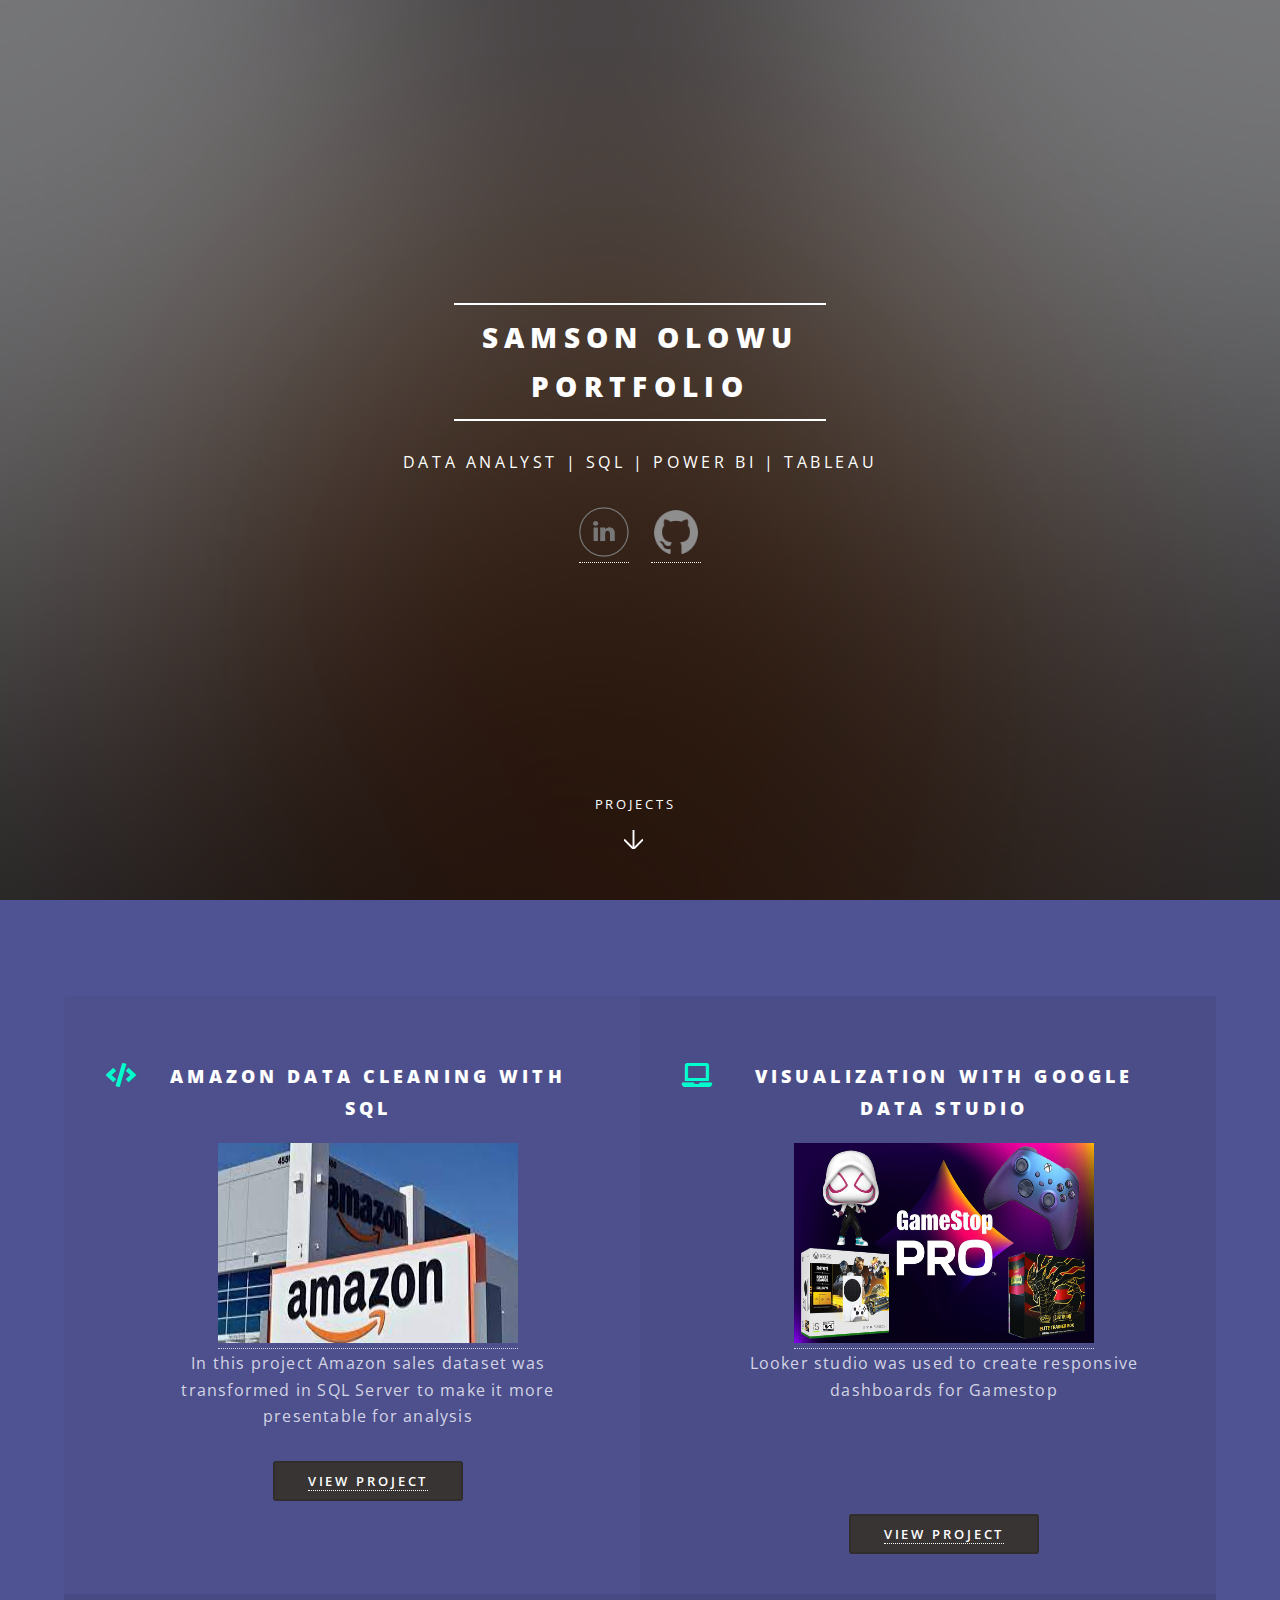
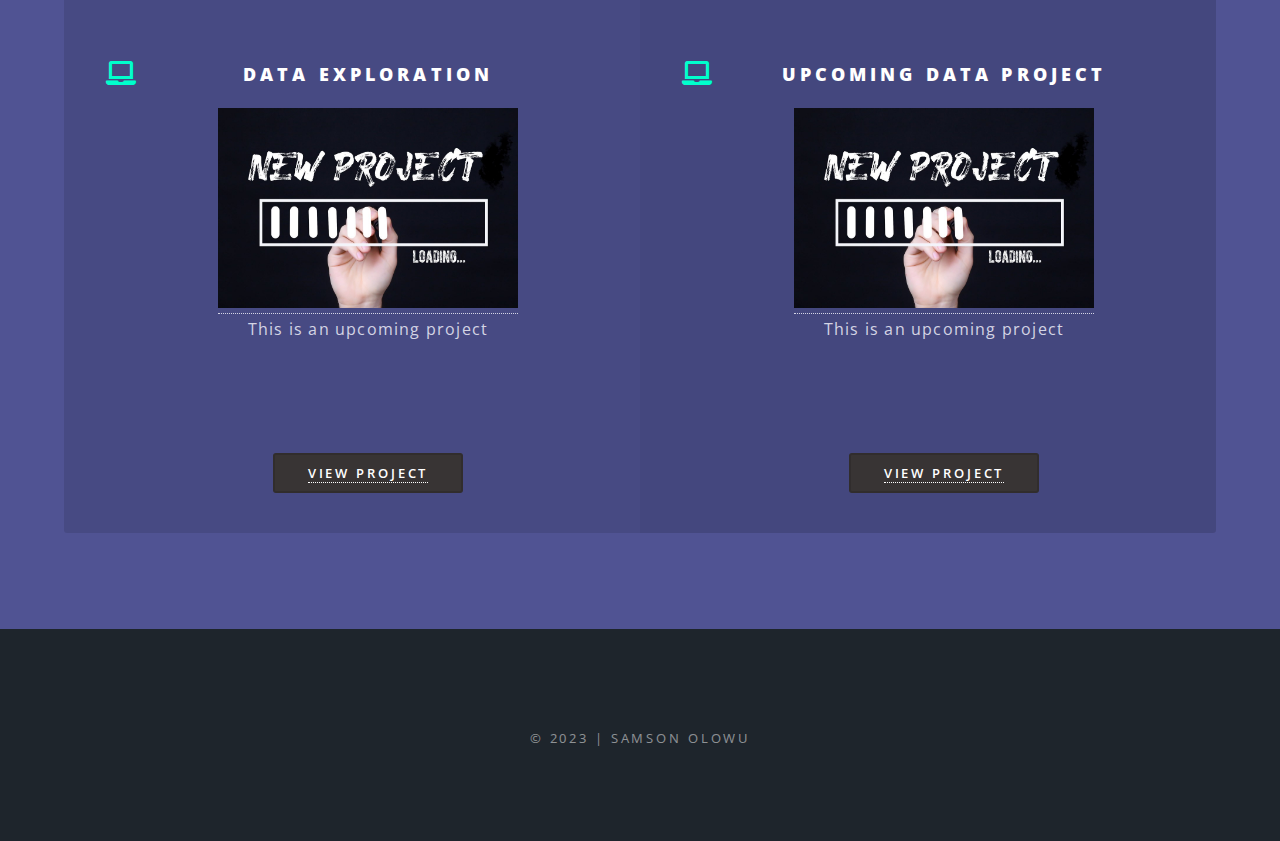
==== commit f028080b: "Update index" ====
--- a/index.html
+++ b/index.html
@@ -62,7 +62,7 @@
 								<li class="icon solid fa-code"><center>
 									<h3>Amazon data cleaning with sql</h3>
 									<a href="https://github.com/SamsonOlowu/Amazon2022_SQL/blob/main/AmazonSQL.sql" target="_blank">
-										<img src="images\aws.jpg" alt="Amazon Image" width="300" height="200"/>
+										<img src="images\sss.jpg" alt="Amazon Image" width="300" height="200"/>
 									  </a>
 									  
 									<p>In this project Amazon sales dataset was transformed in SQL Server to make it more presentable for analysis</p>
@@ -71,18 +71,18 @@
 									  </div></center>
 								</li> 
 								<li class="icon solid fa-laptop"><center>
-									<h3>Game Stop data exploration in sql <br></h3>
-									<a href="https://samsonolowu.github.io/" target="_blank">
-										<img src="images\new-project.jpg" alt="Amazon Image" width="300" height="200"/>
+									<h3>Visualization with Google Data Studio <br></h3>
+									<a href="https://lookerstudio.google.com/u/0/reporting/3442e4a8-4dd2-4e46-afea-e43aca12f1ca/" target="_blank">
+										<img src="images\fff.jpg" alt="Gamestop" width="300" height="200"/>
 									  </a>
 									  
-									<p>This is an upcoming project<br>&nbsp;<br>&nbsp;<br>&nbsp;</p>
+									<p>Looker studio was used to create responsive dashboards for Gamestop<br>&nbsp;<br>&nbsp;<br>&nbsp;</p>
 									<div class="button" >
-										<a href="https://samsonolowu.github.io/" target="_blank">View Project</a>
+										<a href="https://lookerstudio.google.com/u/0/reporting/3442e4a8-4dd2-4e46-afea-e43aca12f1ca/" target="_blank">View Project</a>
 									  </div></center>
 								</li> 	
 								<li class="icon solid fa-laptop"><center>
-									<h3>visualization in google data studio <br></h3>
+									<h3>Data exploration<br></h3>
 									<a href="https://samsonolowu.github.io/" target="_blank">
 										<img src="images\new-project.jpg" alt="Amazon Image" width="300" height="200"/>
 									  </a>
@@ -130,4 +130,4 @@
 			<script src="assets/js/main.js"></script>
 
 	</body>
-</html>+</html>
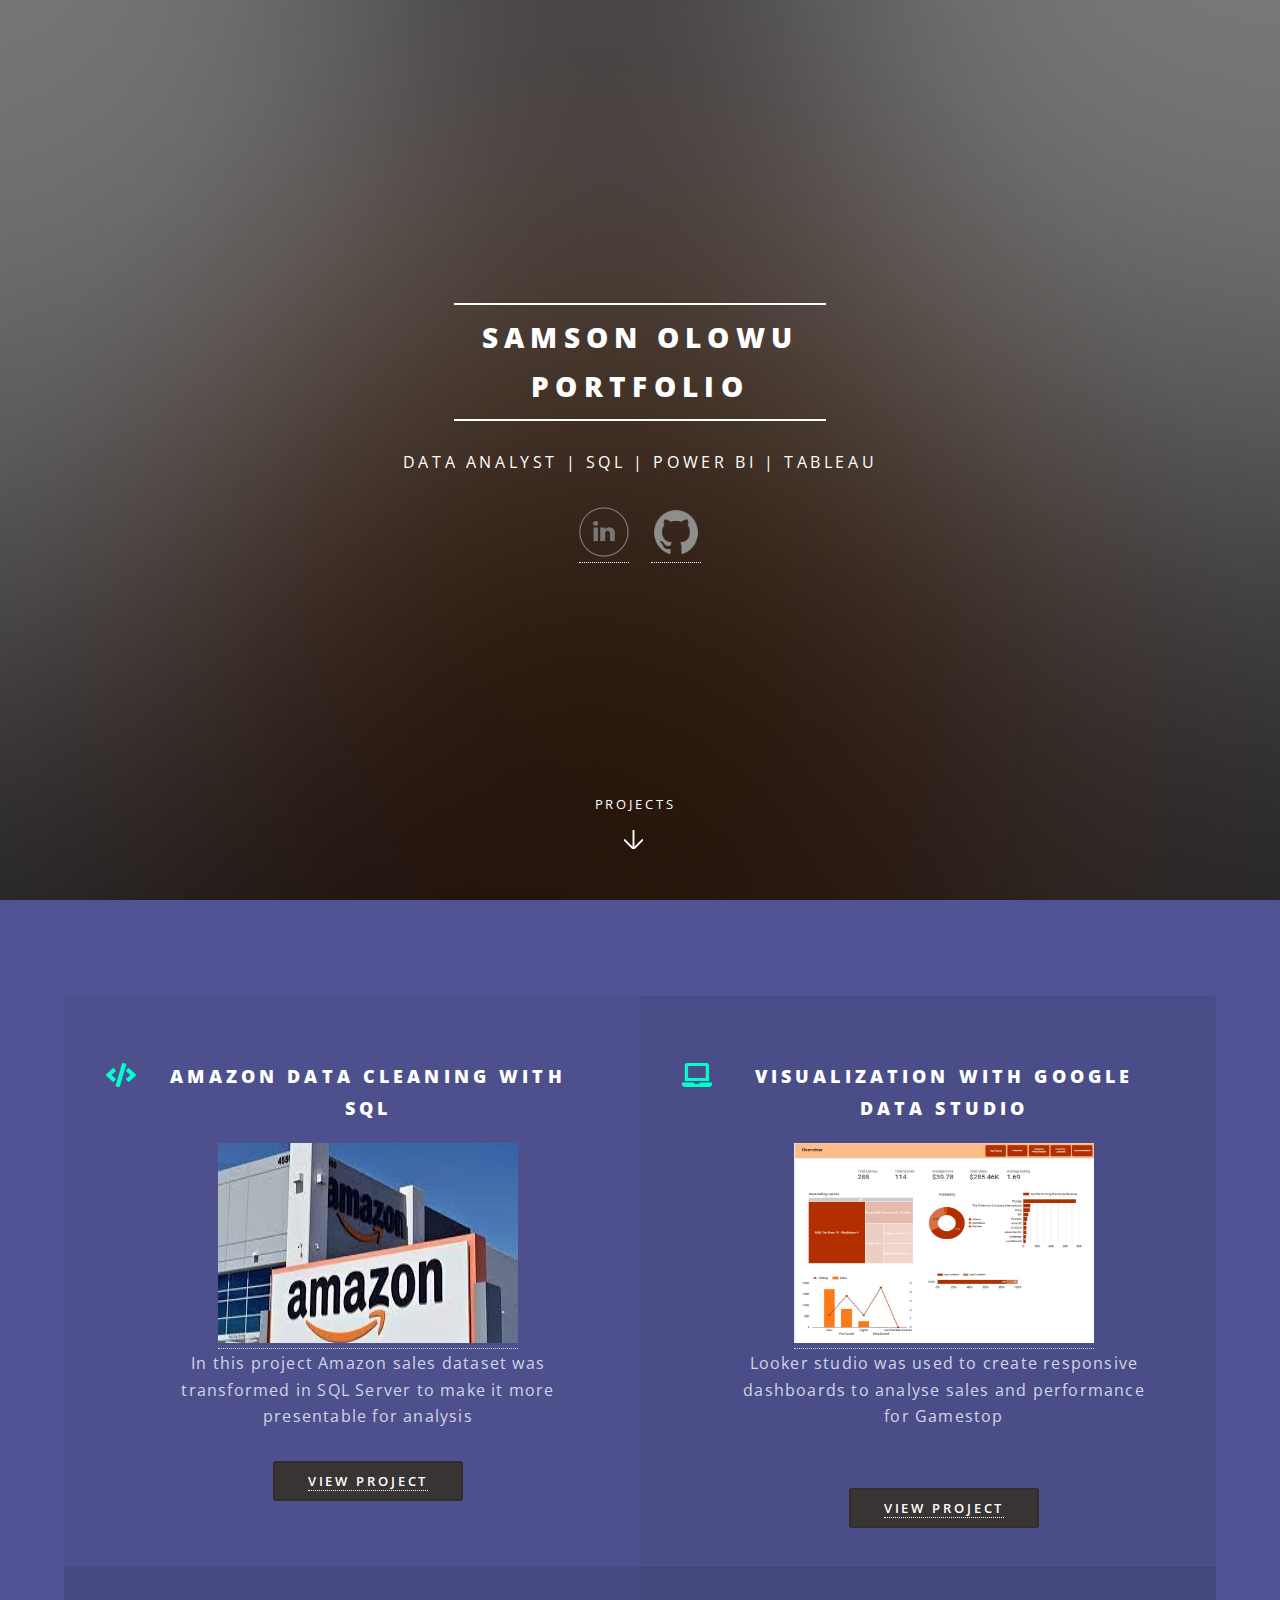
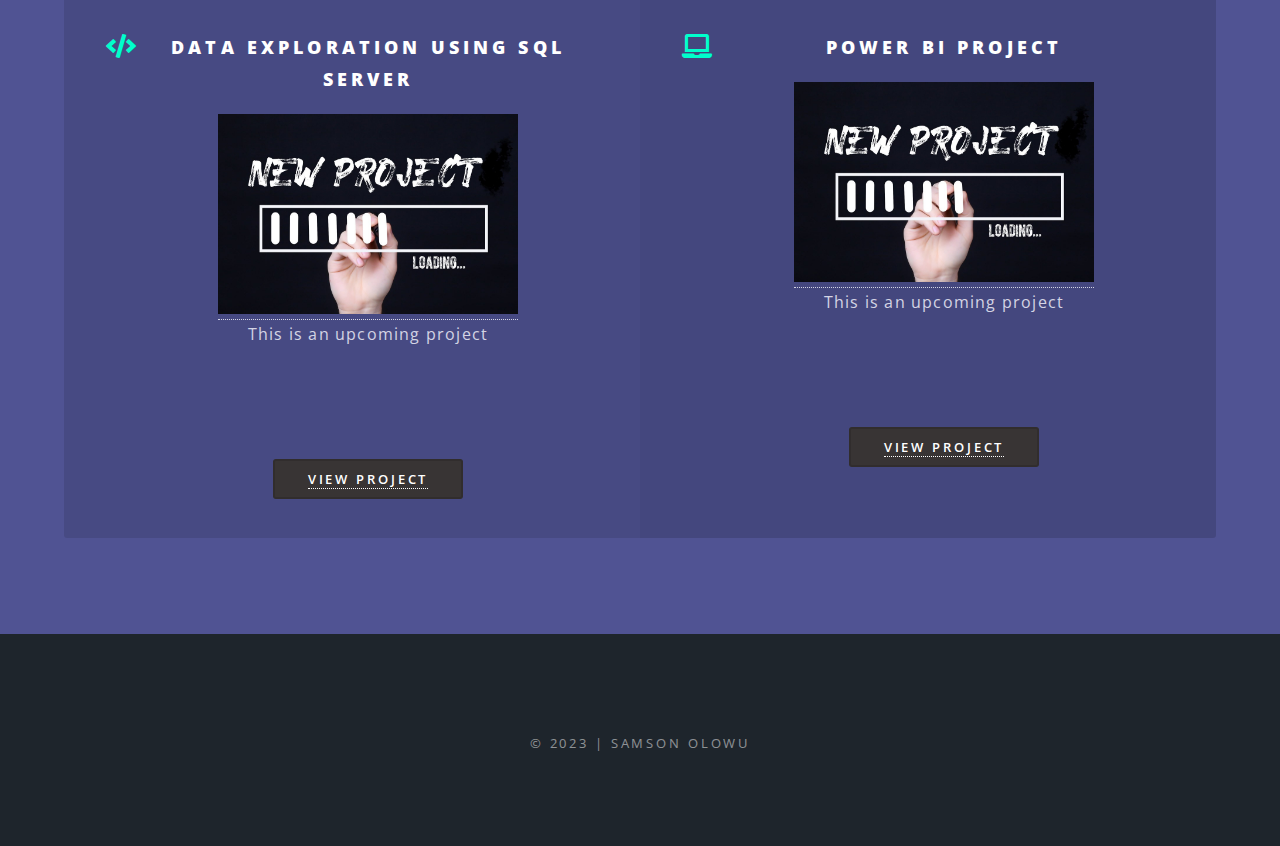
==== commit f90c7268: "Update index.html" ====
--- a/index.html
+++ b/index.html
@@ -76,13 +76,13 @@
 										<img src="images\fff.jpg" alt="Gamestop" width="300" height="200"/>
 									  </a>
 									  
-									<p>Looker studio was used to create responsive dashboards for Gamestop<br>&nbsp;<br>&nbsp;<br>&nbsp;</p>
+									<p>Looker studio was used to create responsive dashboards to analyse sales and performance for Gamestop<br>&nbsp;</p>
 									<div class="button" >
 										<a href="https://lookerstudio.google.com/u/0/reporting/3442e4a8-4dd2-4e46-afea-e43aca12f1ca/" target="_blank">View Project</a>
 									  </div></center>
 								</li> 	
-								<li class="icon solid fa-laptop"><center>
-									<h3>Data exploration<br></h3>
+								<li class="icon solid fa-code"><center>
+									<h3>Data exploration using SQL Server<br></h3>
 									<a href="https://samsonolowu.github.io/" target="_blank">
 										<img src="images\new-project.jpg" alt="Amazon Image" width="300" height="200"/>
 									  </a>
@@ -93,7 +93,7 @@
 									  </div></center>
 								</li> 	
 								<li class="icon solid fa-laptop"><center>
-									<h3>Upcoming data Project <br></h3>
+									<h3>Power BI Project <br></h3>
 									<a href="https://samsonolowu.github.io/" target="_blank">
 										<img src="images\new-project.jpg" alt="Amazon Image" width="300" height="200"/>
 									  </a>
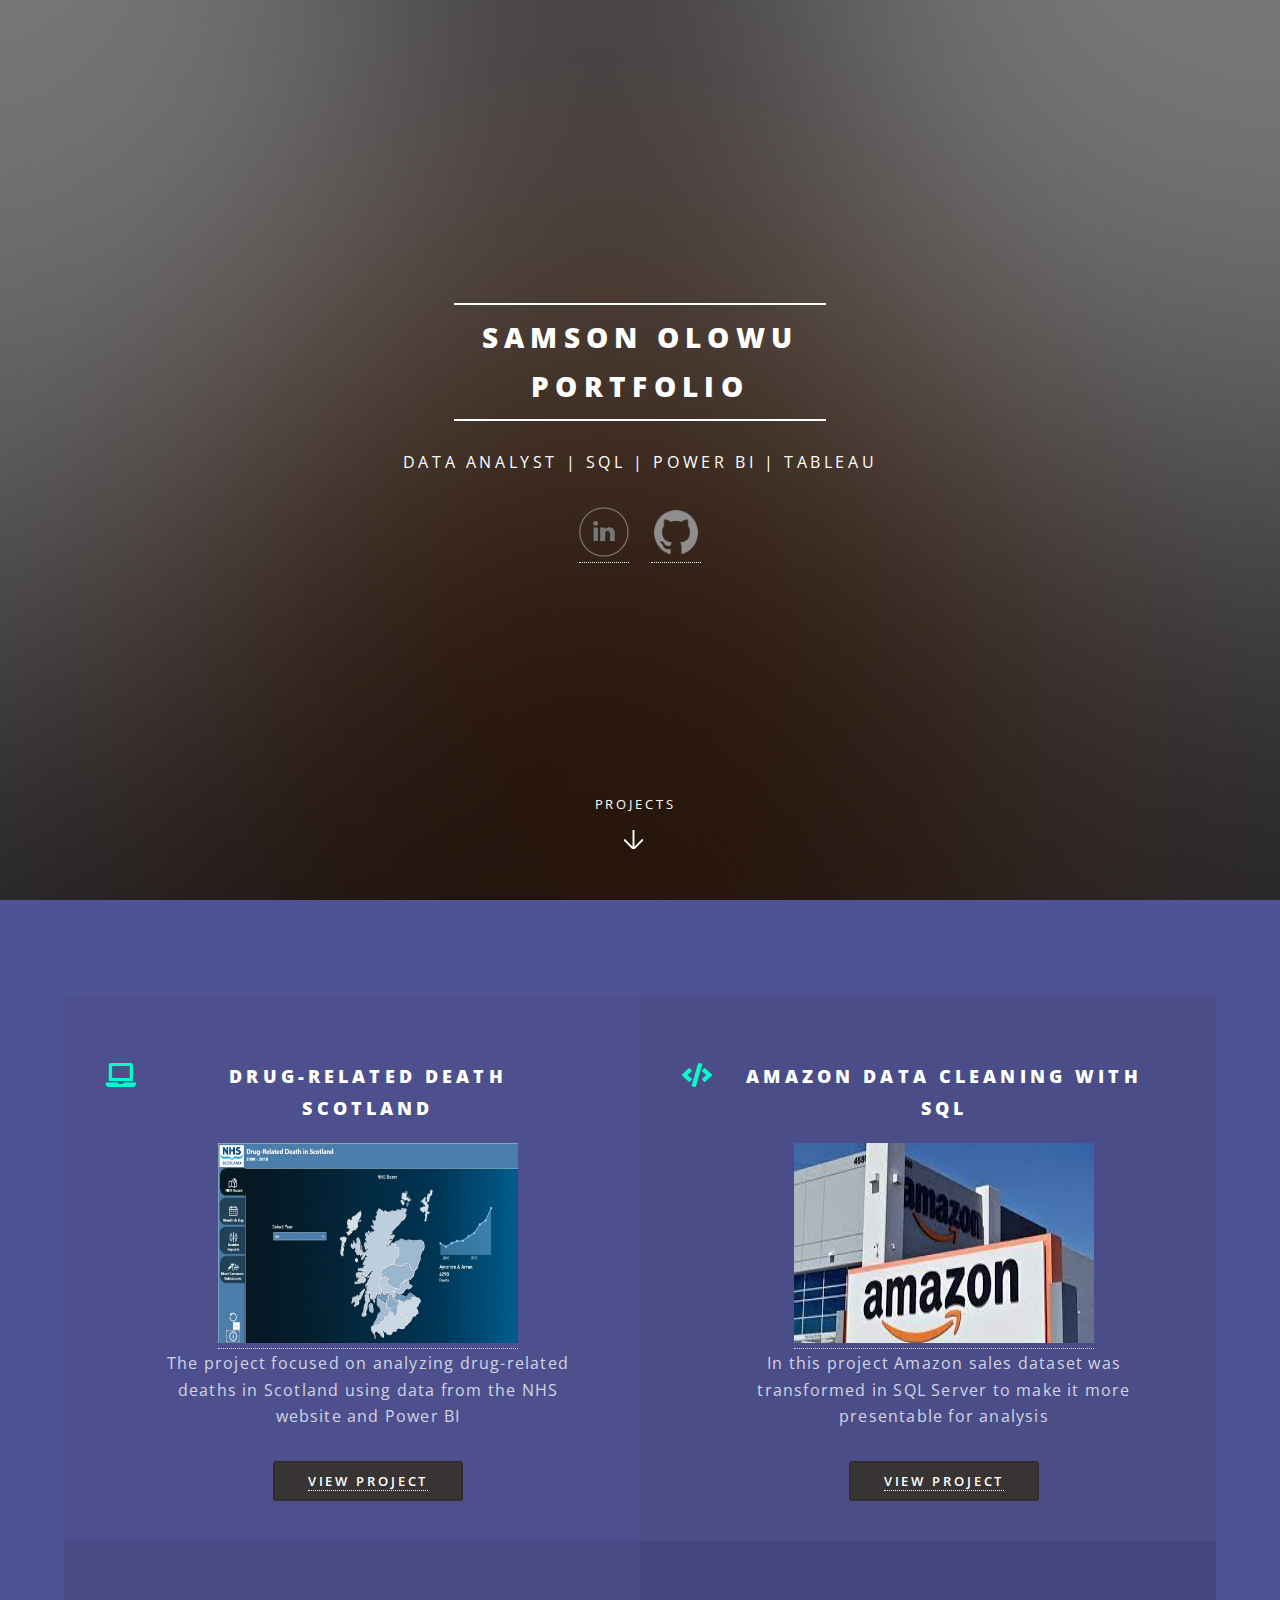
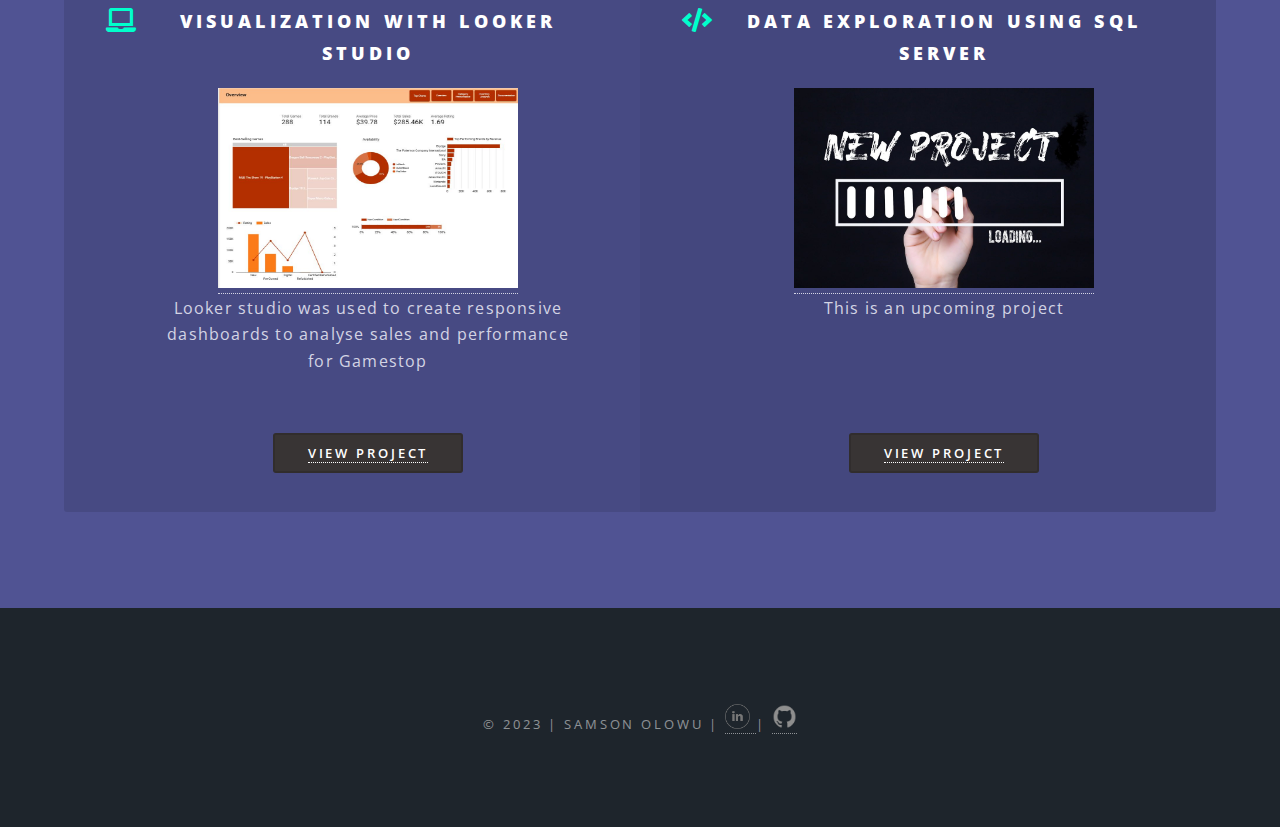
==== commit 2d9d87dc: "Add files via upload" ====
--- a/index.html
+++ b/index.html
@@ -59,9 +59,20 @@
 						<div class="inner">
 							
 							<ul class="features">
+								<li class="icon solid fa-laptop"><center>
+									<h3>Drug-Related Death Scotland<br></h3>
+									<a href="NHS-Drug Related Deaths.html" >
+										<img src="images\nhs.JPG" alt="NHS Image" width="300" height="200"/>
+									  </a>
+									  
+									<p>The project focused on analyzing drug-related deaths in Scotland using data from the NHS website and Power BI</p>
+									<div class="button" >
+										<a href="NHS-Drug Related Deaths.html" >View Project</a>
+									  </div></center>
+								</li>
 								<li class="icon solid fa-code"><center>
 									<h3>Amazon data cleaning with sql</h3>
-									<a href="https://github.com/SamsonOlowu/Amazon2022_SQL/blob/main/AmazonSQL.sql" target="_blank">
+									<a href="https://github.com/SamsonOlowu/Amazon2022_SQL/blob/main/AmazonSQL.sql" >
 										<img src="images\sss.jpg" alt="Amazon Image" width="300" height="200"/>
 									  </a>
 									  
@@ -71,38 +82,28 @@
 									  </div></center>
 								</li> 
 								<li class="icon solid fa-laptop"><center>
-									<h3>Visualization with Google Data Studio <br></h3>
-									<a href="https://lookerstudio.google.com/u/0/reporting/3442e4a8-4dd2-4e46-afea-e43aca12f1ca/" target="_blank">
+									<h3>Visualization with Looker Studio <br></h3>
+									<a href="Gamestop Sales.html" >
 										<img src="images\fff.jpg" alt="Gamestop" width="300" height="200"/>
 									  </a>
 									  
 									<p>Looker studio was used to create responsive dashboards to analyse sales and performance for Gamestop<br>&nbsp;</p>
 									<div class="button" >
-										<a href="https://lookerstudio.google.com/u/0/reporting/3442e4a8-4dd2-4e46-afea-e43aca12f1ca/" target="_blank">View Project</a>
+										<a href="Gamestop Sales.html" >View Project</a>
 									  </div></center>
 								</li> 	
 								<li class="icon solid fa-code"><center>
 									<h3>Data exploration using SQL Server<br></h3>
-									<a href="https://samsonolowu.github.io/" target="_blank">
+									<a href="https://samsonolowu.github.io/" >
 										<img src="images\new-project.jpg" alt="Amazon Image" width="300" height="200"/>
 									  </a>
 									  
 									<p>This is an upcoming project<br>&nbsp;<br>&nbsp;<br>&nbsp;</p>
 									<div class="button" >
-										<a href="https://samsonolowu.github.io/" target="_blank">View Project</a>
+										<a href="https://samsonolowu.github.io/" >View Project</a>
 									  </div></center>
 								</li> 	
-								<li class="icon solid fa-laptop"><center>
-									<h3>Power BI Project <br></h3>
-									<a href="https://samsonolowu.github.io/" target="_blank">
-										<img src="images\new-project.jpg" alt="Amazon Image" width="300" height="200"/>
-									  </a>
-									  
-									<p>This is an upcoming project<br>&nbsp;<br>&nbsp;<br>&nbsp;</p>
-									<div class="button" >
-										<a href="https://samsonolowu.github.io/" target="_blank">View Project</a>
-									  </div></center>
-								</li> 	
+								 	
 								
 							</ul>
 						</div>
@@ -114,7 +115,11 @@
 					<footer id="footer">
 						
 						<ul class="copyright">
-							<li>&copy; 2023 | Samson Olowu</li>
+							<li>&copy; 2023 | Samson Olowu | <a href="https://www.linkedin.com/in/samsonolowu/" target="_blank">
+								<img src="images\lll.jpg" alt="Image 1" width="25" height="25" />
+							  </a> | <a href="https://samsonolowu.github.io/" target="_blank">
+								<img src="images\gggg.png" alt="github" width="25" height="25" />
+							  </ul></li>
 						</ul>
 					</footer>
 
@@ -130,4 +135,4 @@
 			<script src="assets/js/main.js"></script>
 
 	</body>
-</html>
+</html>